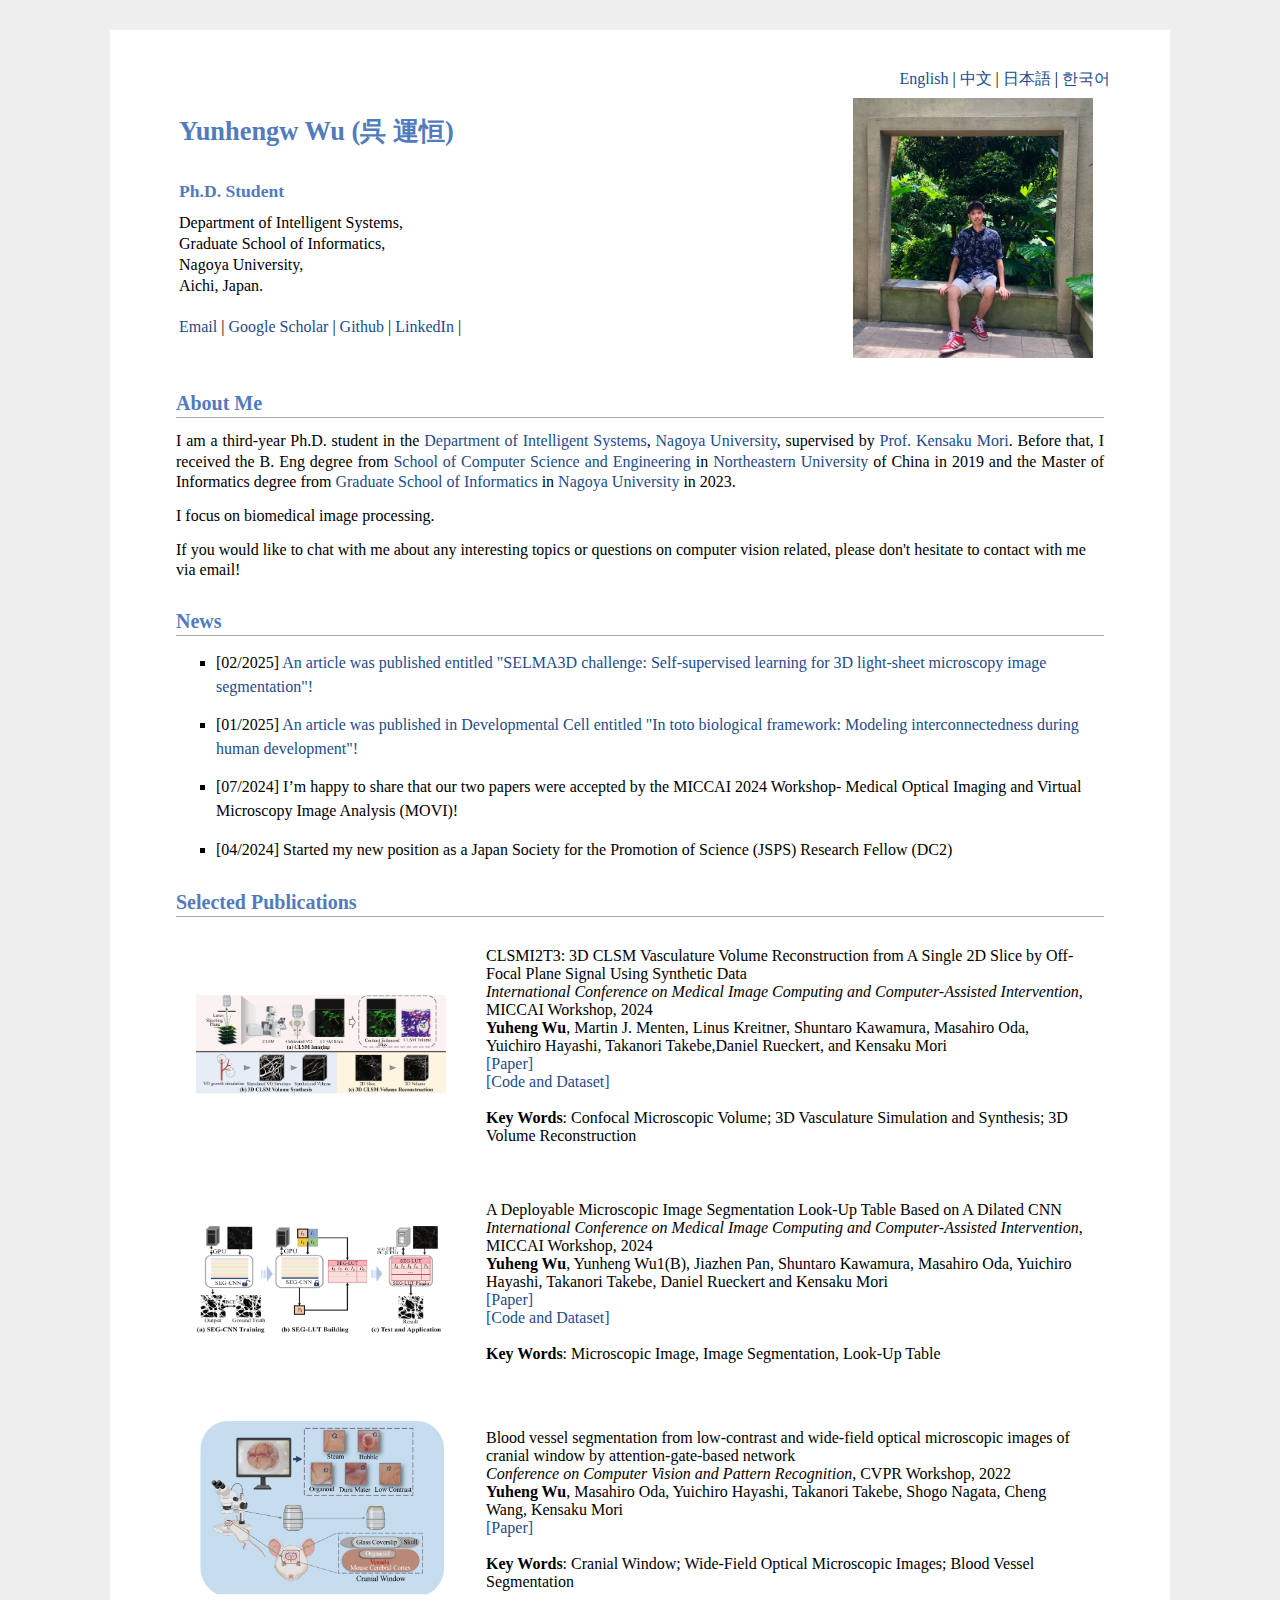
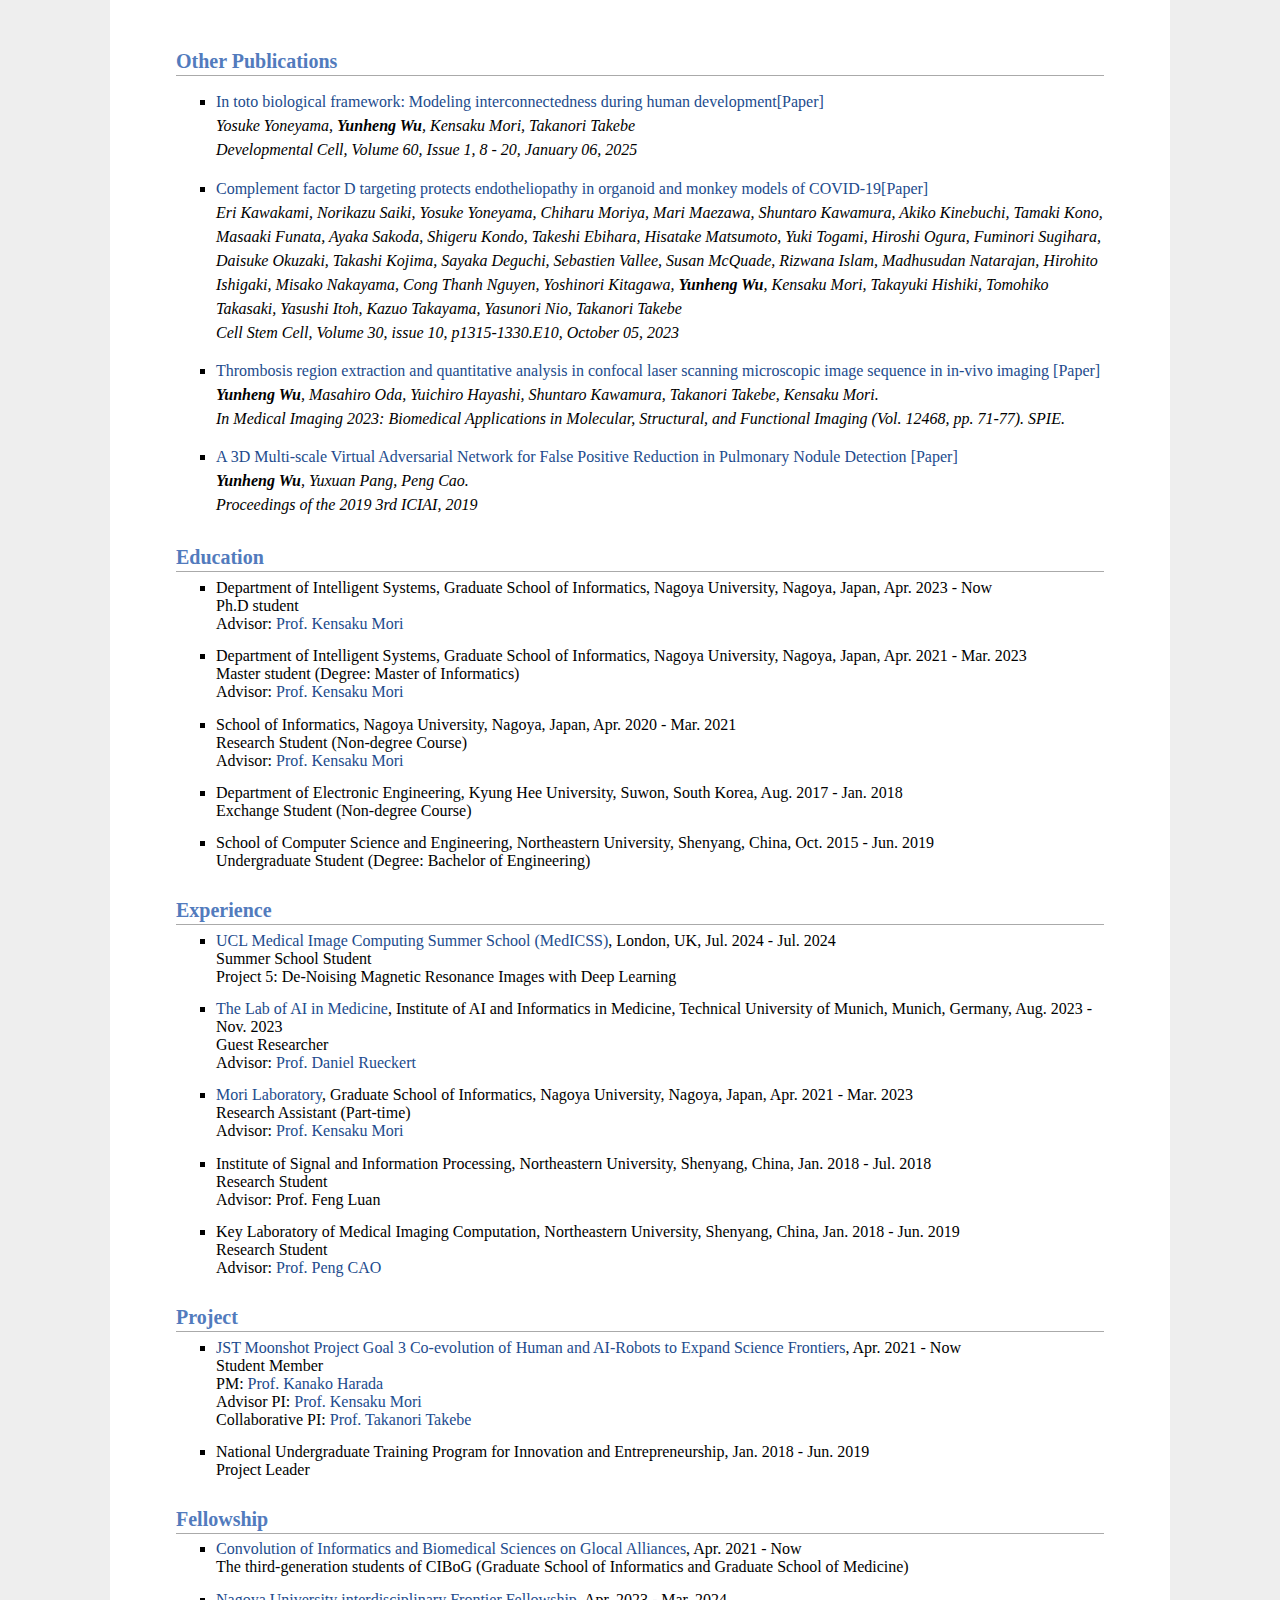
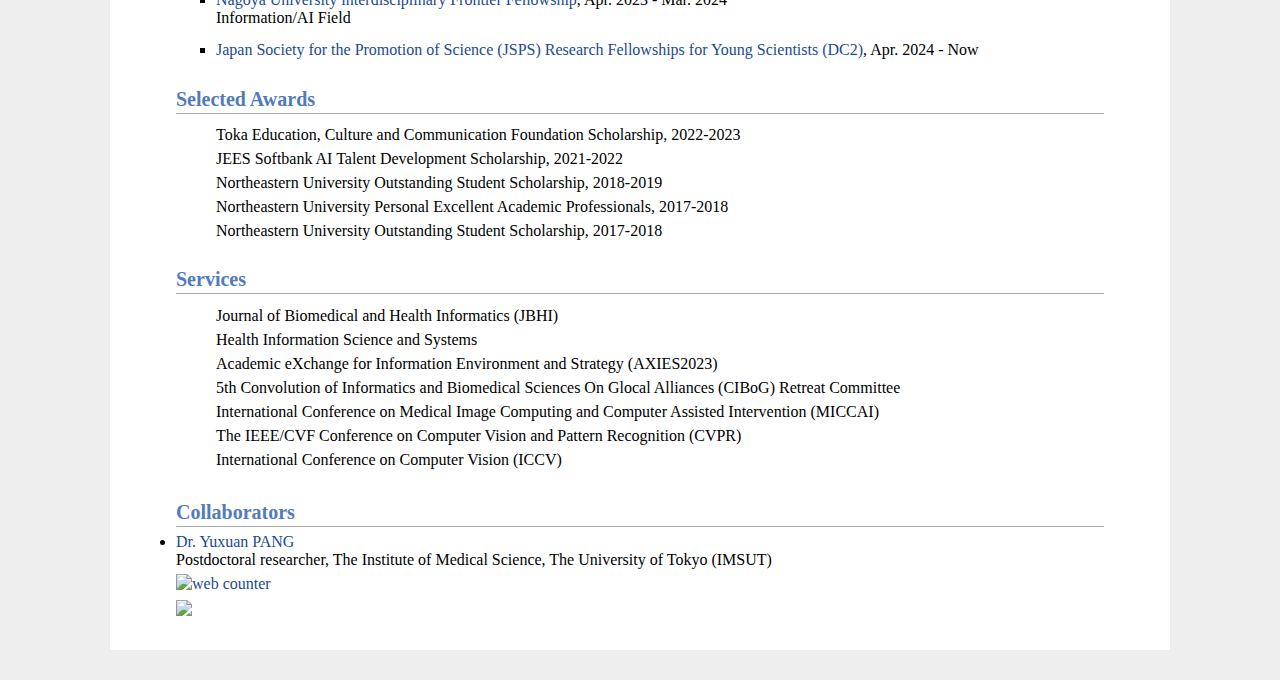
==== index.html @ 44cc1624 "Update index.html" ====
<!DOCTYPE html PUBLIC "-//W3C//DTD XHTML 1.1//EN"
  "http://www.w3.org/TR/xhtml11/DTD/xhtml11.dtd">
<html xmlns="http://www.w3.org/1999/xhtml" xml:lang="en">
<head>
<link rel="icon" href="yashinoki.png" type="image/png">
<meta charset="UTF-8">
<meta http-equiv="Content-Type" content="text/html;charset=utf-8" />

<meta name="keywords" content="Yunheng WU, Nagoya University"> 
<meta name="description" content="Yunheng WU's homepage, Nagoya University">
<meta name="google-site-verification" content="yy_3iiS_X6pJdegdwitJMrH0LRLHXwpjrV9RKLXxKjg" />
<meta name="google-site-verification" content="yy_3iiS_X6pJdegdwitJMrH0LRLHXwpjrV9RKLXxKjg" />
<link rel="stylesheet" href="jemdoc.css" type="text/css">
<title>Yunheng Wu's homepage, Nagoya University</title>
<script>
  (function(i,s,o,g,r,a,m){i['GoogleAnalyticsObject']=r;i[r]=i[r]||function(){
  (i[r].q=i[r].q||[]).push(arguments)},i[r].l=1*new Date();a=s.createElement(o),
  m=s.getElementsByTagName(o)[0];a.async=1;a.src=g;m.parentNode.insertBefore(a,m)
  })(window,document,'script','https://www.google-analytics.com/analytics.js','ga');
  ga('create', 'UA-87320911-1', 'auto');
  ga('send', 'pageview');
</script>

</head>
<body>
<div id="layout-content" style="margin-top:25px; position: relative;">
  <div style="
    position: absolute;
    top: -30;
    right: 0;
    padding: 4px 10px;
    background: white;
    z-index: 999;
  ">
    <a href="index.html">English</a> |
    <a href="index_zh.html">中文</a> |
    <a href="index_jp.html">日本語</a> |
    <a href="index_kr.html">한국어</a>
  </div>
	
	<div style="height: 30px;"></div>
<table>
	<tbody>
		<tr>
			<td width="670">
				<div id="toptitle">					
					<h1><font > Yunhengw Wu (呉 運恒) </font></h1>
				</div>

				<h3><font > Ph.D. Student  </font></h3>
				<p><font > 
					Department of Intelligent Systems, <br>
					Graduate School of Informatics, <br>
					Nagoya University, <br>
					Aichi, Japan. <br>
					<br>
					<a href="mailto:yunhengwu@mori.m.is.nagoya-u.ac.jp">Email</a> | 
					<a href="https://scholar.google.com/citations?user=32K5u90AAAAJ">Google Scholar</a> |
					<a href="https://github.com/YunhengWu-IB">Github</a> | 
					<a href="https://www.linkedin.com/in/yunheng-wu-5a595825b/">LinkedIn</a> | 
				</font></p>
				<p> 
					
				    
				    </a>
				</p>
			</td>
			<td>
				  
				<style >
				img{
				margin:0px auto 0;
				-ms-transform:rotate(0deg);
				-moz-transform:rotate(0deg);
				-webkit-transform:rotate(0deg);
				-o-transform:rotate(0deg); 
				transform:rotate(0deg);
				}
				</style>
				<img src="./yunheng_wu.jpg" border="0" width="240" height="260" align="right"><br>
			</td>
		</tr><tr>
	</tr></tbody>
</table>
	
<h2><font > About Me </font></h2>
<p style="list-style-type:none">
<p style="text-align:justify";><font > 
I am a third-year Ph.D. student in the <a href="https://www.i.nagoya-u.ac.jp/en/">Department of Intelligent Systems</a>,
<a href="https://en.nagoya-u.ac.jp/">Nagoya University</a>, 
supervised by <a href="http://www.newves.org/wiki/index.php?English%2FKensaku%20Mori">Prof. Kensaku Mori</a>. 
Before that, I received the B. Eng degree from <a href="http://www.cse.neu.edu.cn/">School of Computer Science and Engineering</a> in <a href="http://www.neu.edu.cn/">Northeastern University</a> of China in 2019 and the Master of Informatics degree from <a href="https://www.i.nagoya-u.ac.jp/graduate-school-of-informatics/">Graduate School of Informatics</a> in <a href="https://www.nagoya-u.ac.jp/">Nagoya University</a> in 2023.
</font></p>
<p><font >
I focus on biomedical image processing.
</font></p>
<p><font >
If you would like to chat with me about any interesting topics or questions on computer vision related, please don't hesitate to contact with me via email!
</font></p>
<p>

<h2><font > News </font></h2>
<ul>
	<li> <p style="margin-left: 0px; line-height: 150%; margin-top: 10px; margin-bottom: 10px;"><font size="3"><meta charset="utf-8">
	    [02/2025] <a href="https://www.cell.com/developmental-cell/abstract/S1534-5807(24)00576-8">An article was published entitled "SELMA3D challenge: Self-supervised learning for 3D light-sheet microscopy image segmentation"!</a> <br> 
	  </font>
	 </p> </li>	
	<li> <p style="margin-left: 0px; line-height: 150%; margin-top: 10px; margin-bottom: 10px;"><font size="3"><meta charset="utf-8">
	    [01/2025] <a href="https://www.cell.com/developmental-cell/abstract/S1534-5807(24)00576-8">An article was published in Developmental Cell entitled "In toto biological framework: Modeling interconnectedness during human development"!</a> <br> 
	  </font>
	 </p> </li>		
	<li> <p style="margin-left: 0px; line-height: 150%; margin-top: 10px; margin-bottom: 10px;"><font size="3"><meta charset="utf-8">
            [07/2024] I’m happy to share that our two papers were accepted by the MICCAI 2024 Workshop- Medical Optical Imaging and Virtual Microscopy Image Analysis (MOVI)!  <be> 
  	</font>
 	</p> </li>	
	<li> <p style="margin-left: 0px; line-height: 150%; margin-top: 10px; margin-bottom: 10px;"><font size="3"><meta charset="utf-8">
	    [04/2024] Started my new position as a Japan Society for the Promotion of Science (JSPS) Research Fellow (DC2) <br> 
	  </font>
	 </p> </li>	


</ul>


<h2><font > Selected Publications </font></h2>
<!-- <table style="width:100%;border:0px;border-spacing:0px;border-collapse:separate;margin-right:auto;margin-left:auto;">
  <tbody>
    <tr>
      <td style="padding:20px;width:100%;vertical-align:middle">
        <h2><font > Selected Publications </font></h2>
      </td>
    </tr>
  </tbody>
</table>
 -->

<table style="width:100%;border:0px;border-spacing:0px;border-collapse:separate;margin-right:auto;margin-left:auto;">
  <tbody>
    <tr onmouseout="nerfsuper_stop()" onmouseover="nerfsuper_start()">
      <td style="padding:20px;width:25%;vertical-align:middle">
        <div class="three">
          <img src='CLSMI2T3.png' width="250">
        </div>
      </td>
      <td style="padding:20px;width:75%;vertical-align:middle">
        <papertitle> CLSMI2T3: 3D CLSM Vasculature Volume Reconstruction from A Single 2D Slice by Off-Focal Plane Signal Using Synthetic Data
        </papertitle>
        <br>
        <em>International Conference on Medical Image Computing and Computer-Assisted Intervention</em>, MICCAI Workshop, 2024
        <br>
        <strong>Yuheng Wu</strong>, Martin J. Menten, Linus Kreitner, Shuntaro Kawamura, Masahiro Oda, Yuichiro Hayashi, Takanori Takebe,Daniel Rueckert, and Kensaku Mori
        <br>
        <a href="https://link.springer.com/chapter/10.1007/978-3-031-77786-8_11">[Paper]</a> <br> <a href="https://github.com/MoriLabNU/3D_CLSM_Volume_Reconstruction">[Code and Dataset]</a> <br> 
        
<!--         <a href="">codes (soon)</a> -->
        <br><strong>Key Words</strong>: Confocal Microscopic Volume; 3D Vasculature Simulation and Synthesis; 3D Volume Reconstruction
<!--         <br><strong>TL;DR</strong>: A probabilistic pipeline modeling the subspace transfer among the object,
        image, and text subspaces with continual diffusion. -->
      </td>
    </tr>
  </tbody>
</table>

<table style="width:100%;border:0px;border-spacing:0px;border-collapse:separate;margin-right:auto;margin-left:auto;">
  <tbody>
    <tr onmouseout="nerfsuper_stop()" onmouseover="nerfsuper_start()">
      <td style="padding:20px;width:25%;vertical-align:middle">
        <div class="three">
          <img src='LUT.png' width="250">
        </div>
      </td>
      <td style="padding:20px;width:75%;vertical-align:middle">
        <papertitle> A Deployable Microscopic Image Segmentation Look-Up Table Based on A Dilated CNN
        </papertitle>
        <br>
        <em>International Conference on Medical Image Computing and Computer-Assisted Intervention</em>, MICCAI Workshop, 2024
        <br>
        <strong>Yuheng Wu</strong>, Yunheng Wu1(B), Jiazhen Pan, Shuntaro Kawamura, Masahiro Oda, Yuichiro Hayashi, Takanori Takebe, Daniel Rueckert and Kensaku Mori

        <br>
        <a href="https://link.springer.com/chapter/10.1007/978-3-031-77786-8_1">[Paper]</a> <br> <a href="https://github.com/MoriLabNU/Microscopic_Image_Segment_LUT">[Code and Dataset]</a> <br> 
        
<!--         <a href="">codes (soon)</a> -->
        <br><strong>Key Words</strong>: Microscopic Image, Image Segmentation, Look-Up Table
<!--         <br><strong>TL;DR</strong>: A probabilistic pipeline modeling the subspace transfer among the object,
        image, and text subspaces with continual diffusion. -->
      </td>
    </tr>
  </tbody>
</table>
<table style="width:100%;border:0px;border-spacing:0px;border-collapse:separate;margin-right:auto;margin-left:auto;">
  <tbody>
    <tr onmouseout="nerfsuper_stop()" onmouseover="nerfsuper_start()">
      <td style="padding:20px;width:25%;vertical-align:middle">
        <div class="three">
          <img src='image/CVPR_WS.png' width="250">
        </div>
      </td>
      <td style="padding:20px;width:75%;vertical-align:middle">
        <papertitle> Blood vessel segmentation from low-contrast and wide-field optical microscopic images of cranial window by attention-gate-based network
        </papertitle>
        <br>
        <em>Conference on Computer Vision and Pattern Recognition</em>, CVPR Workshop, 2022
        <br>
        <strong>Yuheng Wu</strong>, Masahiro Oda, Yuichiro Hayashi, Takanori Takebe, Shogo Nagata, Cheng Wang, Kensaku Mori
        <br>
        <a href="https://openaccess.thecvf.com/content/CVPR2022W/CVMI/papers/Wu_Blood_Vessel_Segmentation_From_Low-Contrast_and_Wide-Field_Optical_Microscopic_Images_CVPRW_2022_paper.pdf">[Paper]</a> <br> 
        
<!--         <a href="">codes (soon)</a> -->
        <br><strong>Key Words</strong>: Cranial Window; Wide-Field Optical Microscopic Images; Blood Vessel Segmentation
<!--         <br><strong>TL;DR</strong>: A probabilistic pipeline modeling the subspace transfer among the object,
        image, and text subspaces with continual diffusion. -->
      </td>
    </tr>
  </tbody>
</table>



	
<h2><font > Other Publications </font></h2>
<ul>
	<li> <p style="margin-left: 0px; line-height: 150%; margin-top: 10px; margin-bottom: 10px;"><font size="3"><meta charset="utf-8">
            <a href="https://www.cell.com/developmental-cell/abstract/S1534-5807(24)00576-8">In toto biological framework: Modeling interconnectedness during human development</a><a href="https://www.cell.com/cell-stem-cell/fulltext/S1934-5909(23)00322-3">[Paper]</a> <br> 
         <i>   Yosuke Yoneyama, <b>Yunheng Wu</b>, Kensaku Mori, Takanori Takebe </i><br> 
	 <i>	Developmental Cell, Volume 60, Issue 1, 8 - 20, January 06, 2025</i> <br>
	  </font>
	 </p> </li>
	<li> <p style="margin-left: 0px; line-height: 150%; margin-top: 10px; margin-bottom: 10px;"><font size="3"><meta charset="utf-8">
            <a href="https://www.cell.com/cell-stem-cell/fulltext/S1934-5909(23)00322-3">Complement factor D targeting protects endotheliopathy in organoid and monkey models of COVID-19</a><a href="https://www.cell.com/cell-stem-cell/fulltext/S1934-5909(23)00322-3">[Paper]</a> <br> 
         <i>   Eri Kawakami, Norikazu Saiki, Yosuke Yoneyama, Chiharu Moriya, Mari Maezawa, Shuntaro Kawamura, Akiko Kinebuchi, Tamaki Kono, Masaaki Funata, Ayaka Sakoda, Shigeru Kondo, Takeshi Ebihara, Hisatake Matsumoto, Yuki Togami, Hiroshi Ogura, Fuminori Sugihara, Daisuke Okuzaki, Takashi Kojima, Sayaka Deguchi, Sebastien Vallee, Susan McQuade, Rizwana Islam, Madhusudan Natarajan, Hirohito Ishigaki, Misako Nakayama, Cong Thanh Nguyen, Yoshinori Kitagawa, <b>Yunheng Wu</b>, Kensaku Mori, Takayuki Hishiki, Tomohiko Takasaki, Yasushi Itoh, Kazuo Takayama, Yasunori Nio, Takanori Takebe </i><br> 
	 <i>	Cell Stem Cell, Volume 30, issue 10, p1315-1330.E10, October 05, 2023</i> <br>
	  </font>
	 </p> </li>
	
	<li> <p style="margin-left: 0px; line-height: 150%; margin-top: 10px; margin-bottom: 10px;"><font size="3"><meta charset="utf-8">
            <a href="https://www.spiedigitallibrary.org/conference-proceedings-of-spie/12468/124680F/Thrombosis-region-extraction-and-quantitative-analysis-in-confocal-laser-scanning/10.1117/12.2654632.short">Thrombosis region extraction and quantitative analysis in confocal laser scanning microscopic image sequence in in-vivo imaging</a> <a href="https://www.spiedigitallibrary.org/conference-proceedings-of-spie/12468/124680F/Thrombosis-region-extraction-and-quantitative-analysis-in-confocal-laser-scanning/10.1117/12.2654632.short">[Paper]</a> <br> 
         <i>   <b>Yunheng Wu</b>, Masahiro Oda, Yuichiro Hayashi, Shuntaro Kawamura, Takanori Takebe, Kensaku Mori. </i><br> 
	 <i>	In Medical Imaging 2023: Biomedical Applications in Molecular, Structural, and Functional Imaging (Vol. 12468, pp. 71-77). SPIE.</i> <br>
	  </font>
	 </p> </li>
	
<!-- 	<li> <p style="margin-left: 0px; line-height: 150%; margin-top: 10px; margin-bottom: 10px;"><font size="3"><meta charset="utf-8">
            <a href="https://openaccess.thecvf.com/content/CVPR2022W/CVMI/papers/Wu_Blood_Vessel_Segmentation_From_Low-Contrast_and_Wide-Field_Optical_Microscopic_Images_CVPRW_2022_paper.pdf">Blood Vessel Segmentation From Low-Contrast and Wide-Field Optical Microscopic Images of Cranial Window by Attention-Gate-Based Network</a> <a href="https://openaccess.thecvf.com/content/CVPR2022W/CVMI/papers/Wu_Blood_Vessel_Segmentation_From_Low-Contrast_and_Wide-Field_Optical_Microscopic_Images_CVPRW_2022_paper.pdf">[Paper]</a> <br> 
         <i>   <b>Yunheng Wu</b>, Masahiro Oda, Yuichiro Hayashi, Takanori Takebe, Shogo Nagata, Cheng Wang, Kensaku Mori. </i><br> 
	 <i>	Proceedings of the CVPR, 2022. </i> <br>
	  </font>
	 </p> </li> -->
	
	<li> <p style="margin-left: 0px; line-height: 150%; margin-top: 10px; margin-bottom: 10px;"><font size="3"><meta charset="utf-8">
            <a href="https://drive.google.com/file/d/1gGKqGsVJX3RWeDfx9Rvf6MahubwQntM8/view">A 3D Multi-scale Virtual Adversarial Network for False Positive Reduction in Pulmonary Nodule Detection</a> <a href="https://drive.google.com/file/d/1gGKqGsVJX3RWeDfx9Rvf6MahubwQntM8/view">[Paper]</a> <br> 
         <i>   <b>Yunheng Wu</b>, Yuxuan Pang, Peng Cao. </i><br> 
	 <i>	Proceedings of the 2019 3rd ICIAI, 2019 </i> <br>
	  </font>
	 </p> </li>
</ul>

<h2><font > Education </font></h2>
<ul>
<p style="margin-left: 0px; line-height: 120%; margin-top: -8px; margin-bottom: 8px;"><font size="3"><meta charset="utf-8">
	<li>Department of Intelligent Systems, Graduate School of Informatics, Nagoya University, Nagoya, Japan, Apr. 2023 - Now<br>
	Ph.D student<br>
	Advisor: <a href="http://www.newves.org/wiki/index.php?English%2FKensaku%20Mori"> Prof. Kensaku Mori</a><br>
	</font></p>
	
	<li>Department of Intelligent Systems, Graduate School of Informatics, Nagoya University, Nagoya, Japan, Apr. 2021 - Mar. 2023<br>
	Master student (Degree: Master of Informatics)<br>
	Advisor: <a href="http://www.newves.org/wiki/index.php?English%2FKensaku%20Mori"> Prof. Kensaku Mori</a><br>
	</font></p>
	
	<li> School of Informatics, Nagoya University, Nagoya, Japan, Apr. 2020 - Mar. 2021<br>
	Research Student (Non-degree Course)<br>
	Advisor: <a href="http://www.newves.org/wiki/index.php?English%2FKensaku%20Mori"> Prof. Kensaku Mori</a><br>
	</font></p>	
	<li>Department of Electronic Engineering, Kyung Hee University, Suwon, South Korea, Aug. 2017 - Jan. 2018<br>
	Exchange Student (Non-degree Course)<br>
	</font></p>	
	<li>School of Computer Science and Engineering, Northeastern University, Shenyang, China, Oct. 2015 - Jun. 2019<br>
	Undergraduate Student (Degree: Bachelor of Engineering)<br>
	</font></p>
	
</ul>
	
<h2><font > Experience </font></h2>
<ul>
		
<p style="margin-left: 0px; line-height: 120%; margin-top: -8px; margin-bottom: 8px;"><font size="3"><meta charset="utf-8">
	<li><a href="https://www.ucl.ac.uk/medical-image-computing/ucl-medical-image-computing-summer-school-medicss"> UCL Medical Image Computing Summer School (MedICSS)</a>, London, UK, Jul. 2024 - Jul. 2024<br>
	Summer School Student<br>
	Project 5: De-Noising Magnetic Resonance Images with Deep Learning <br>
	</font></p>
	
	<li><a href="https://aim-lab.io/">The Lab of AI in Medicine</a>, Institute of AI and Informatics in Medicine, Technical University of Munich, Munich, Germany, Aug. 2023 - Nov. 2023<br>
	Guest Researcher<br>
	Advisor: <a href="https://aim-lab.io/author/daniel-ruckert/"> Prof. Daniel Rueckert</a><br>
	</font></p>
	
	<li><a href="http://www.mori.m.is.nagoya-u.ac.jp/wiki/">Mori Laboratory</a>, Graduate School of Informatics, Nagoya University, Nagoya, Japan, Apr. 2021 - Mar. 2023<br>
	Research Assistant (Part-time)<br>
	Advisor: <a href="http://www.newves.org/wiki/index.php?English%2FKensaku%20Mori"> Prof. Kensaku Mori</a><br>
	</font></p>
	
	<li>Institute of Signal and Information Processing, Northeastern University, Shenyang, China, Jan. 2018 - Jul. 2018<br>
	Research Student<br>
	Advisor: Prof. Feng Luan</a><br>
	</font></p>
	
	<li>Key Laboratory of Medical Imaging Computation, Northeastern University, Shenyang, China, Jan. 2018 - Jun. 2019<br>
	Research Student<br>
	Advisor: <a href="https://scholar.google.com/citations?hl=zh-CN&user=0OfgZSsAAAAJ">Prof. Peng CAO</a><br>
	</font></p>
</ul>

<h2><font > Project </font></h2>
<ul>
<p style="margin-left: 0px; line-height: 120%; margin-top: -8px; margin-bottom: 8px;"><font size="3"><meta charset="utf-8">
	<li><a href="https://sites.google.com/g.ecc.u-tokyo.ac.jp/moonshot-ai-science-robot/"> JST Moonshot Project Goal 3 Co-evolution of Human and AI-Robots to Expand Science Frontiers</a>, Apr. 2021 - Now<br>
	Student Member <br>
	PM:<a href="https://sites.google.com/site/kanakoharada/home"> Prof. Kanako Harada</a><br>
	Advisor PI: <a href="http://www.newves.org/wiki/index.php?English%2FKensaku%20Mori"> Prof. Kensaku Mori</a><br>
	Collaborative PI: <a href="https://www.tmd.ac.jp/cmn/amr/neog/organ.html"> Prof. Takanori Takebe</a><br>
	</font></p>
	<li> National Undergraduate Training Program for Innovation and Entrepreneurship, Jan. 2018 - Jun. 2019<br>
		Project Leader <br>
	</font></p>
</ul>	
<h2><font > Fellowship </font></h2>
<ul>
<p style="margin-left: 0px; line-height: 120%; margin-top: -8px; margin-bottom: 8px;"><font size="3"><meta charset="utf-8">
	<li><a href="https://cibog.med.nagoya-u.ac.jp/outline/students/detail/03-wu.html"> Convolution of Informatics and Biomedical Sciences on Glocal Alliances</a>, Apr. 2021 - Now<br>
	The third-generation students of CIBoG (Graduate School of Informatics and Graduate School of Medicine)<br>
	</font></p>
	
	<li><a href="https://dec.nagoya-u.ac.jp/phd-fellowship/fellowship/"> Nagoya University interdisciplinary Frontier Fellowship</a>, Apr. 2023 - Mar. 2024<br>
		Information/AI Field <br>
	<li><a href="https://www.jsps.go.jp/english/e-pd/"> Japan Society for the Promotion of Science (JSPS) Research Fellowships for Young Scientists (DC2)</a>, Apr. 2024 - Now<br>
	</font></p>
		
</ul>

<h2><font> Selected Awards </font></h2>
<ul>

	<p style="list-style-type:none">
	<p style="left: 0px; line-height: 100%; margin-top: 8px; margin-bottom: 8px;"><font  size="3"><meta charset="utf-8">
		Toka Education, Culture and Communication Foundation Scholarship, 2022-2023
	 </font> </p> 	
	<p style="left: 0px; line-height: 100%; margin-top: 8px; margin-bottom: 8px;"><font  size="3"><meta charset="utf-8">
		JEES Softbank AI Talent Development Scholarship, 2021-2022
	 </font> </p>
	<p style="left: 0px; line-height: 100%; margin-top: 8px; margin-bottom: 8px;"><font  size="3"><meta charset="utf-8">
		Northeastern University Outstanding Student Scholarship, 2018-2019
	 </font> </p>
	<p style="left: 0px; line-height: 100%; margin-top: 8px; margin-bottom: 8px;"><font  size="3"><meta charset="utf-8">
		Northeastern University Personal Excellent Academic Professionals, 2017-2018
	 </font> </p>
	<p style="left: 0px; line-height: 100%; margin-top: 8px; margin-bottom: 8px;"><font  size="3"><meta charset="utf-8">
		Northeastern University Outstanding Student Scholarship, 2017-2018
	 </font> </p>
</ul>



<h2><font > Services </font></h2>
<ul style="list-style-type:none">
   <p style="margin-left: 0px; line-height: 150%; margin-top: 8px; margin-bottom: 8px;"><font>
		Journal of Biomedical and Health Informatics (JBHI) <br>
	   	Health Information Science and Systems <br>
	   	Academic eXchange for Information Environment and Strategy (AXIES2023) <br>
	   	5th Convolution of Informatics and Biomedical Sciences On Glocal Alliances (CIBoG) Retreat Committee <br>
	        International Conference on Medical Image Computing and Computer Assisted Intervention (MICCAI) <br>
	        The IEEE/CVF Conference on Computer Vision and Pattern Recognition (CVPR) <br>
	        International Conference on Computer Vision (ICCV) <br>
	    
   </font></p>
</ul>

<h2><font > Collaborators </font></h2>
<p style="margin-left: 0px; line-height: 120%; margin-top: -8px; margin-bottom: 8px;"><font size="3"><meta charset="utf-8">
	<li> <a href="https://poncey.github.io/#/"> Dr. Yuxuan PANG</a><br>
	Postdoctoral researcher, The Institute of Medical Science, The University of Tokyo (IMSUT)<br>
	</font></p>
</ul>

<p><!-- hitwebcounter Code START -->
<a href="https://www.hitwebcounter.com" target="_blank">
<img src="https://hitwebcounter.com/counter/counter.php?page=8460734&style=0019&nbdigits=5&type=page&initCount=0" title="Free Counter" Alt="web counter"   border="0" /></a>         
</p>

<a href="https://clustrmaps.com/site/1bu4l"  title="Visit tracker"><img src="//www.clustrmaps.com/map_v2.png?d=3GUfe-t3rYZyDugSJBvuK65d5rTDGwYfZNbRp5McMF4&cl=ffffff" /></a>

<!-- <!--<h3><p style="margin-left: -20px; line-height: 100%; margin-top: 10px; margin-bottom: 0px;"><font face="Arial">Research Intern | <a href="https://www.tencent.com/">Tencent AI Healthcare</a></font></h3></p>
---- jemdoc.css ----
/* Default css file for jemdoc. */

table#tlayout {
    border: none;
    border-collapse: separate;
    background: white;
}
/*
body {
	background: white;
	padding-bottom: 8px;
	margin: 0;
}
*/
html {
  background-color: #eeeeee; 
}

body { 
  font-family: Georgia, serif;
  color: #000;
  background-color: #ffffff; 
  text-align:left; /* for IE */
  margin-top: 30px; 
  margin-bottom: 30px;
  margin-left: auto;
  margin-right: auto;
  padding-left:  50px;
  padding-right: 50px;
  padding-top: 10px;
  padding-bottom: 30px;
  max-width: 960px;
}

#layout-menu {
	background: #f6f6f6;
	border: 1px solid #dddddd;
	padding-top: 0.5em;
	padding-left: 8px;
	padding-right: 8px;
	font-size: 1.0em;
	width: auto;
	white-space: nowrap;
    text-align: left;
    vertical-align: top;
}

#layout-menu td {
	background: #f4f4f4;
    vertical-align: top;
}

#layout-content {
	padding-top: 0.0em;
	padding-left: 1.0em;
	padding-right: 1.0em;
    border: none;
    background: white;
    text-align: left;
    vertical-align: top;
}

#layout-menu a {
	line-height: 1.5em;
	margin-left: 0.5em;
}

tt {
    background: #ffffdd;
}

pre, tt {
	font-size: 90%;
	font-family: monaco, monospace;
}

a, a > tt {
	color: #224b8d;
	text-decoration: none;
}

a:hover {
	border-bottom: 1px gray dotted;
}

#layout-menu a.current:link, #layout-menu a.current:visited {
	color: #022b6d;
	border-bottom: 1px gray solid;
}
#layout-menu a:link, #layout-menu a:visited, #layout-menu a:hover {
	color: #527bbd;
	text-decoration: none;
}
#layout-menu a:hover {
	text-decoration: none;
}

div.menu-category {
	border-bottom: 1px solid gray;
	margin-top: 0.8em;
	padding-top: 0.2em;
	padding-bottom: 0.1em;
	font-weight: bold;
}

div.menu-item {
	padding-left: 16px;
	text-indent: -16px;
}

div#toptitle {
	padding-bottom: 0.2em;
	margin-bottom: 1.5em;
	/*border-bottom: 3px double gray;*/
}

/* Reduce space if we begin the page with a title. */
div#toptitle + h2, div#toptitle + h3 {
	margin-top: 0em;
}

div#subtitle {
	margin-top: 0.0em;
	margin-bottom: 0.0em;
	padding-top: 0em;
	padding-bottom: 0.1em;
}

em {
	font-style: italic;
}

strong {
	font-weight: bold;
}


h1, h2, h3 {
	color: #527bbd;
	margin-top: 0.7em;
	margin-bottom: 0.5em;
	padding-bottom: 0.2em;
	line-height: 1.0;
	padding-top: 0.5em;
	border-bottom: 1px solid #aaaaaa;
}

h1 {
	font-size: 165%;
	padding-bottom: 0.3em;
}

h2 {
	padding-top: 0.8em;
	font-size: 125%;
}

h2 + h3 {
    padding-top: 0.2em;
}

h3 {
	font-size: 110%;
	border-bottom: none;
}

p {
	margin-top: 0.0em;
	margin-bottom: 0.8em;
	padding: 0;
	line-height: 1.3;
}

pre {
	padding: 0;
	margin: 0;
}

div#footer {
	font-size: small;
	border-top: 1px solid #c0c0c0;
	padding-top: 0.1em;
	margin-top: 4.0em;
	color: #c0c0c0;
}

div#footer a {
	color: #80a0b0;
}

div#footer-text {
	float: left;
	padding-bottom: 8px;
}

ul, ol, dl {
	margin-top: 0.2em;
	padding-top: 0;
	margin-bottom: 0.8em;
}

dt {
	margin-top: 0.5em;
	margin-bottom: 0;
}

dl {
	margin-left: 20px;
}

dd {
	color: #222222;
}

dd > *:first-child {
	margin-top: 0;
}

ul {
	list-style-position: outside;
	list-style-type: square;
}

p + ul, p + ol {
	margin-top: -0.5em;
}

li {
	margin-top:0.9em;
}

ol {
	list-style-position: outside;
	list-style-type: decimal;
}

li p, dd p {
	margin-bottom: 0.3em;
}


ol ol {
	list-style-type: lower-alpha;
}

ol ol ol {
	list-style-type: lower-roman;
}

p + div.codeblock {
	margin-top: -0.6em;
}

div.codeblock, div.infoblock {
	margin-right: 0%;
	margin-top: 1.2em;
	margin-bottom: 1.3em;
}

div.blocktitle {
	font-weight: bold;
	color: #cd7b62;
	margin-top: 1.2em;
	margin-bottom: 0.1em;
}

div.blockcontent {
	border: 1px solid silver;
	padding: 0.3em 0.5em;
}

div.infoblock > div.blockcontent {
	background: #ffffee;
}

div.blockcontent p + ul, div.blockcontent p + ol {
	margin-top: 0.4em;
}

div.infoblock p {
	margin-bottom: 0em;
}

div.infoblock li p, div.infoblock dd p {
	margin-bottom: 0.5em;
}

div.infoblock p + p {
	margin-top: 0.8em;
}

div.codeblock > div.blockcontent {
	background: #f6f6f6;
}

span.pycommand {
	color: #000070;
}

span.statement {
	color: #008800;
}
span.builtin {
	color: #000088;
}
span.special {
	color: #990000;
}
span.operator {
	color: #880000;
}
span.error {
	color: #aa0000;
}
span.comment, span.comment > *, span.string, span.string > * {
	color: #606060;
}

@media print {
	#layout-menu { display: none; }
}

#fwtitle {
	margin: 2px;
}

#fwtitle #toptitle {
	padding-left: 0.5em;
	margin-bottom: 0.5em;
}

#layout-content h1:first-child, #layout-content h2:first-child, #layout-content h3:first-child {
	margin-top: -0.7em;
}

div#toptitle h1, #layout-content div#toptitle h1 {
	margin-bottom: 0.0em;
	padding-bottom: 0.1em;
	padding-top: 0;
	margin-top: 0.5em;
	border-bottom: none;
}

img.eq {
	padding: 0;
	padding-left: 0.1em;
	padding-right: 0.1em;
	margin: 0;
}

img.eqwl {
	padding-left: 2em;
	padding-top: 0.6em;
	padding-bottom: 0.2em;
	margin: 0;
}

table + table {
    margin-top: 1em;
}

tr.heading {
    font-weight: bold;
    border-bottom: 2px solid black;
}

img {
    border: none;
}

table.imgtable, table.imgtable td {
    border: none;
    text-align: left;
}
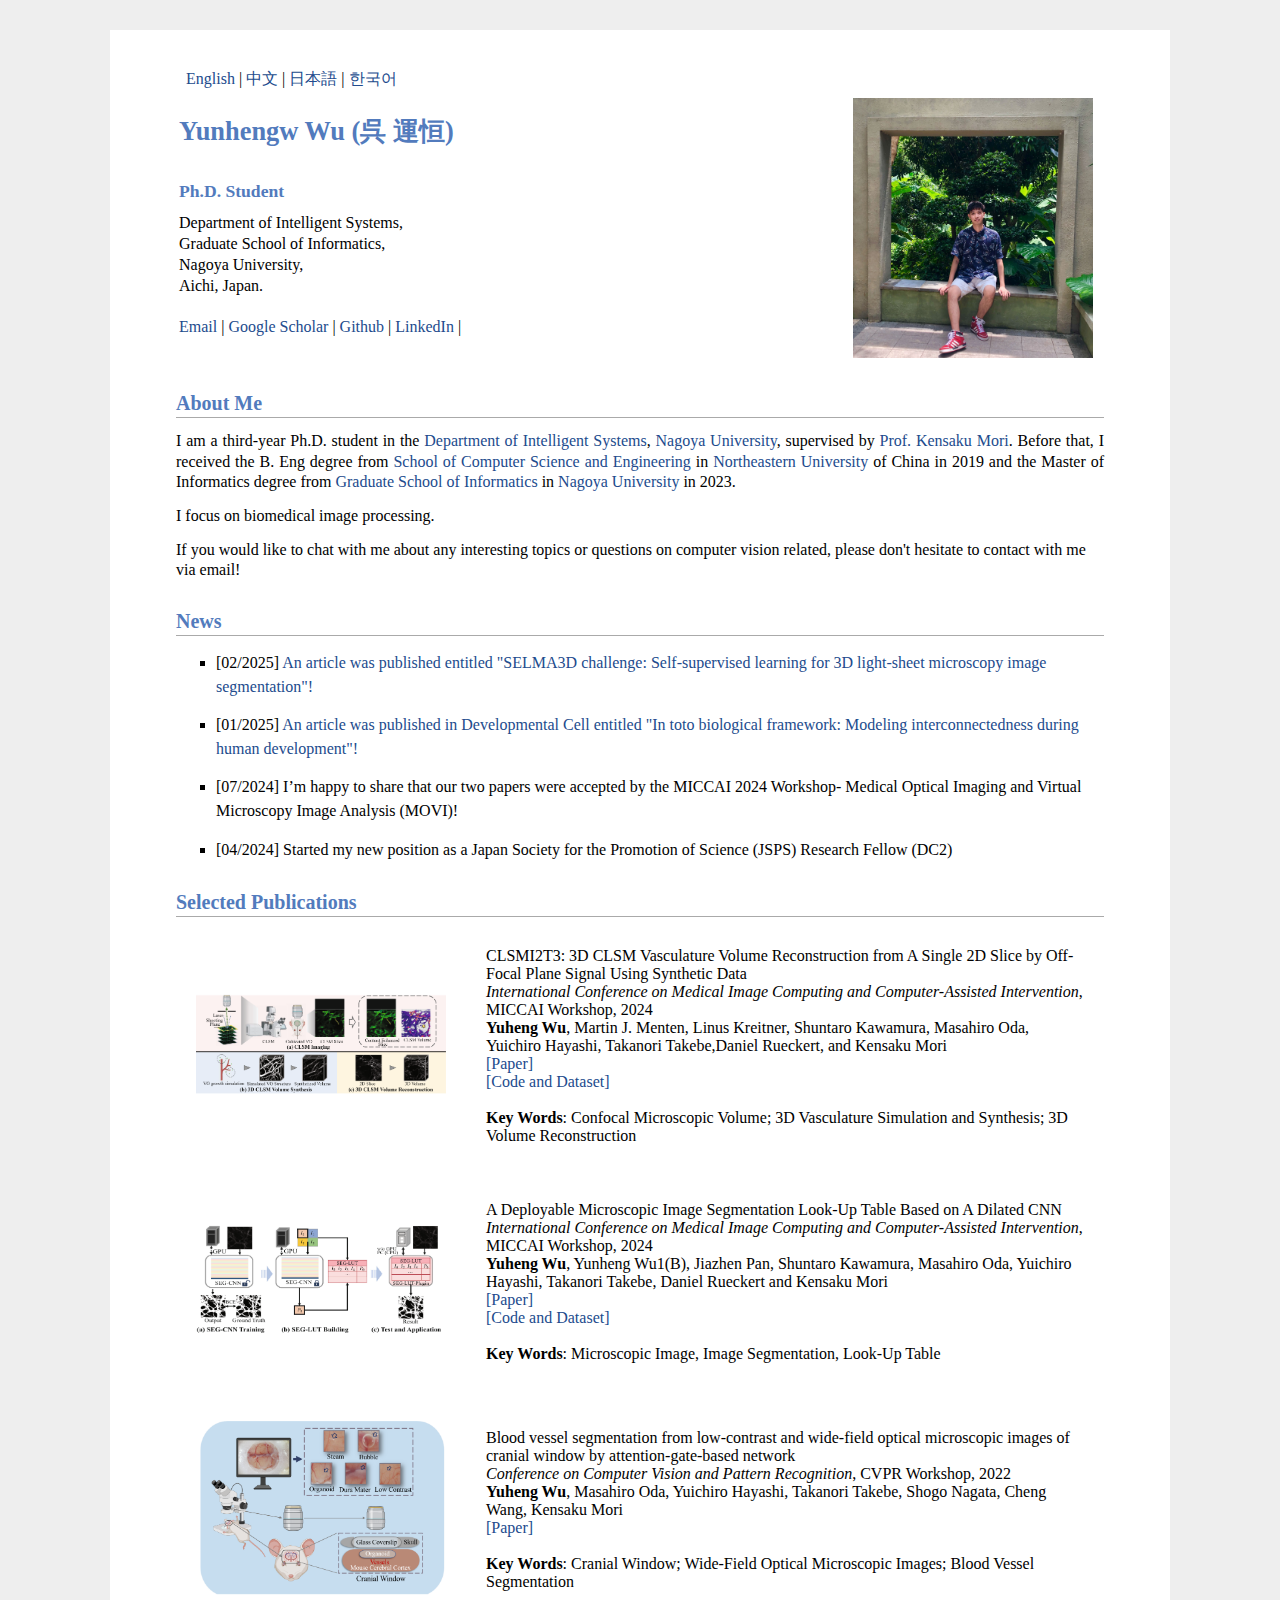
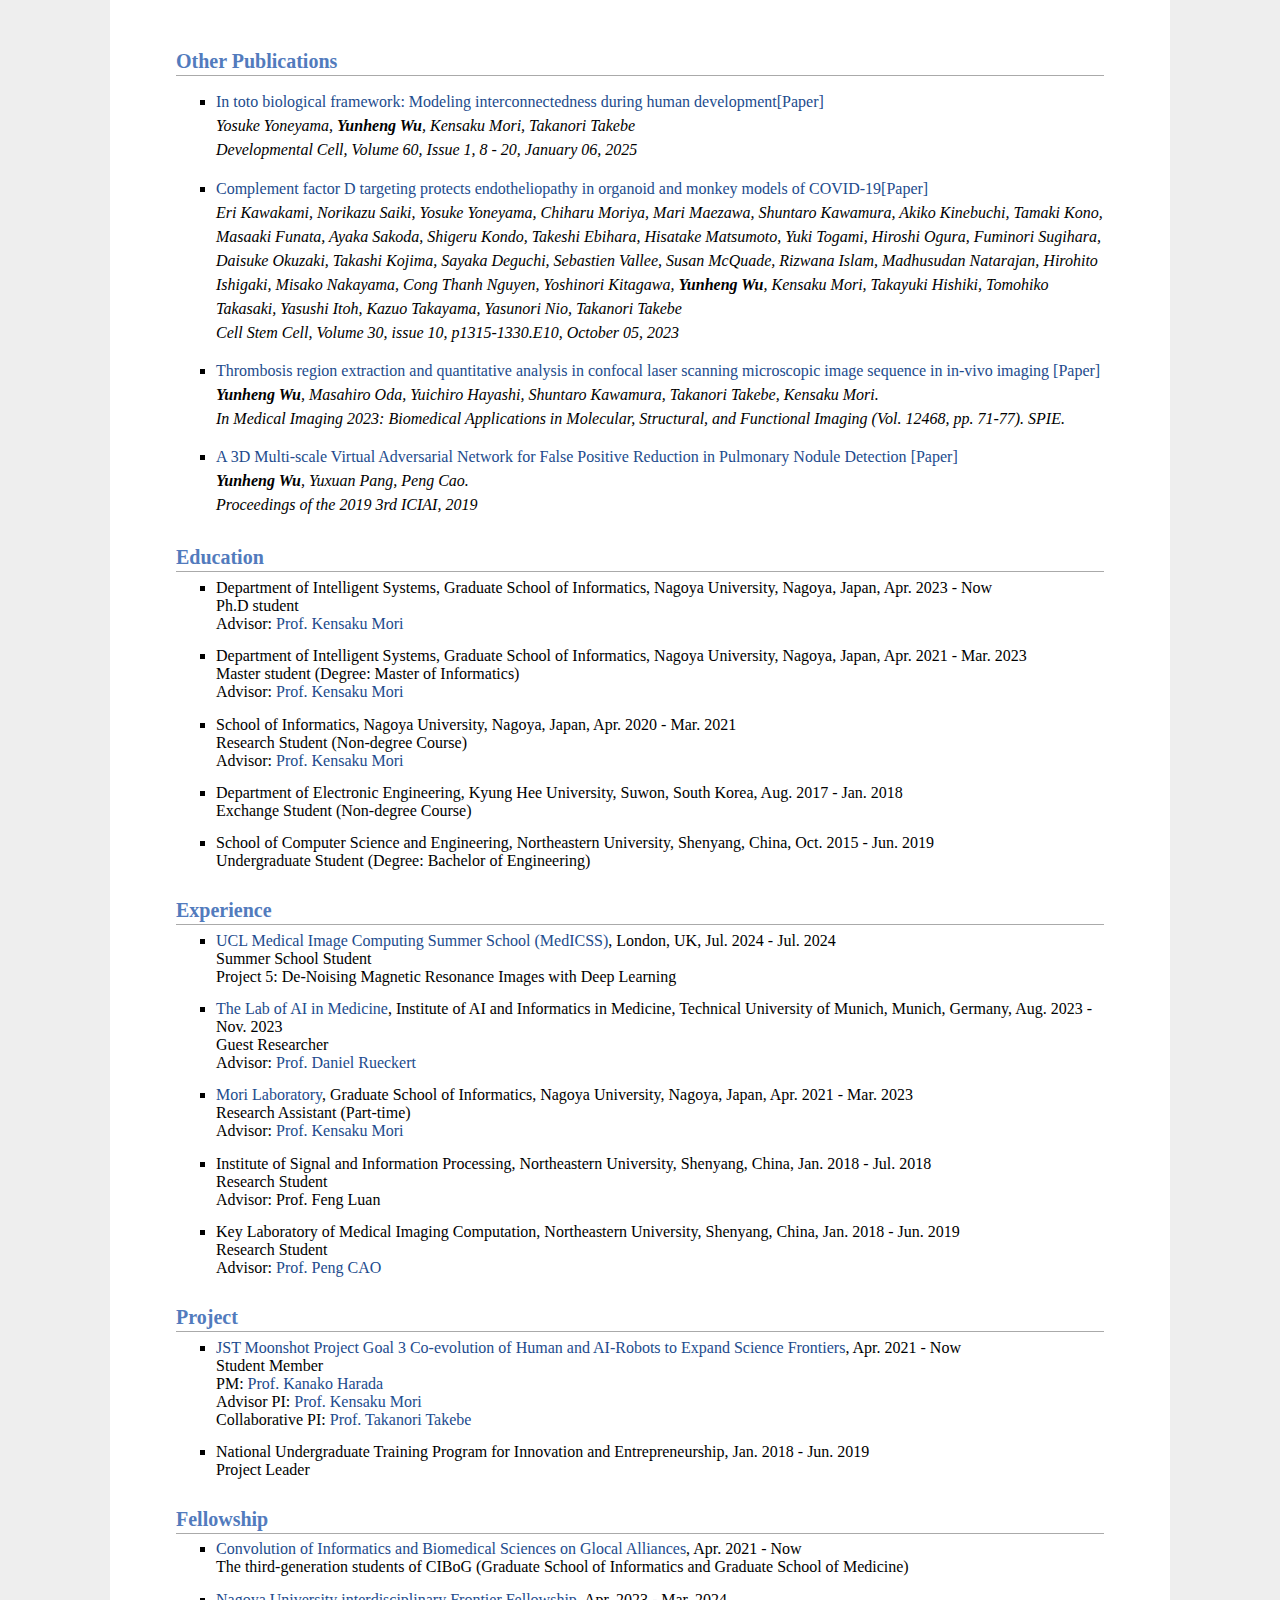
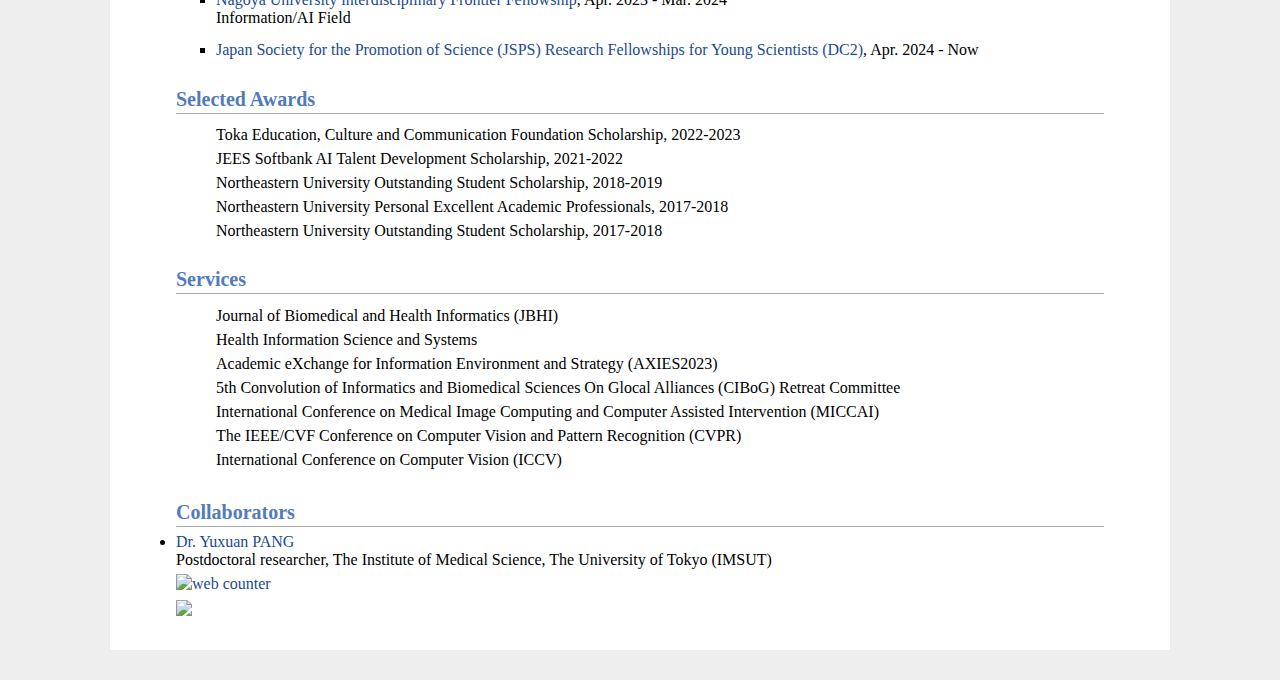
==== commit dbd3162d: "Update index.html" ====
--- a/index.html
+++ b/index.html
@@ -20,14 +20,13 @@
   ga('create', 'UA-87320911-1', 'auto');
   ga('send', 'pageview');
 </script>
-
 </head>
 <body>
 <div id="layout-content" style="margin-top:25px; position: relative;">
   <div style="
     position: absolute;
     top: -30;
-    right: 0;
+    right: -20;
     padding: 4px 10px;
     background: white;
     z-index: 999;
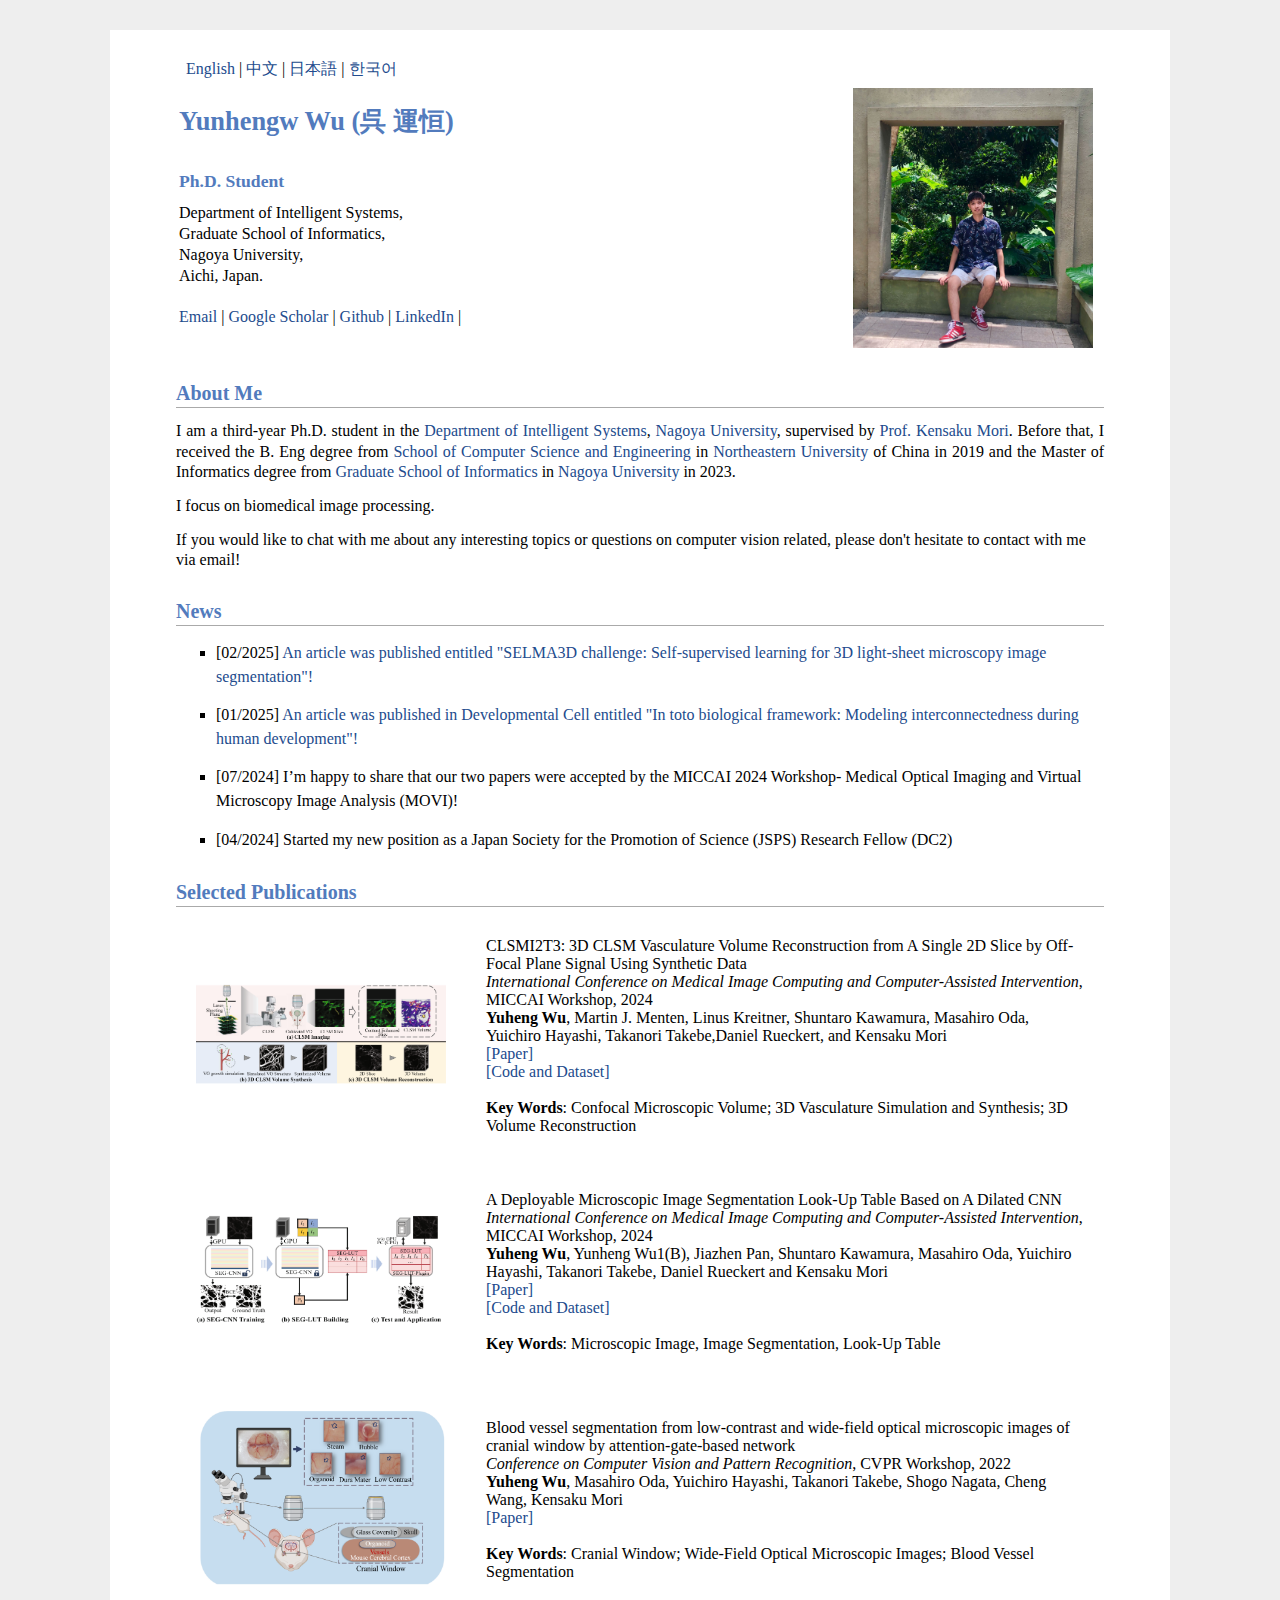
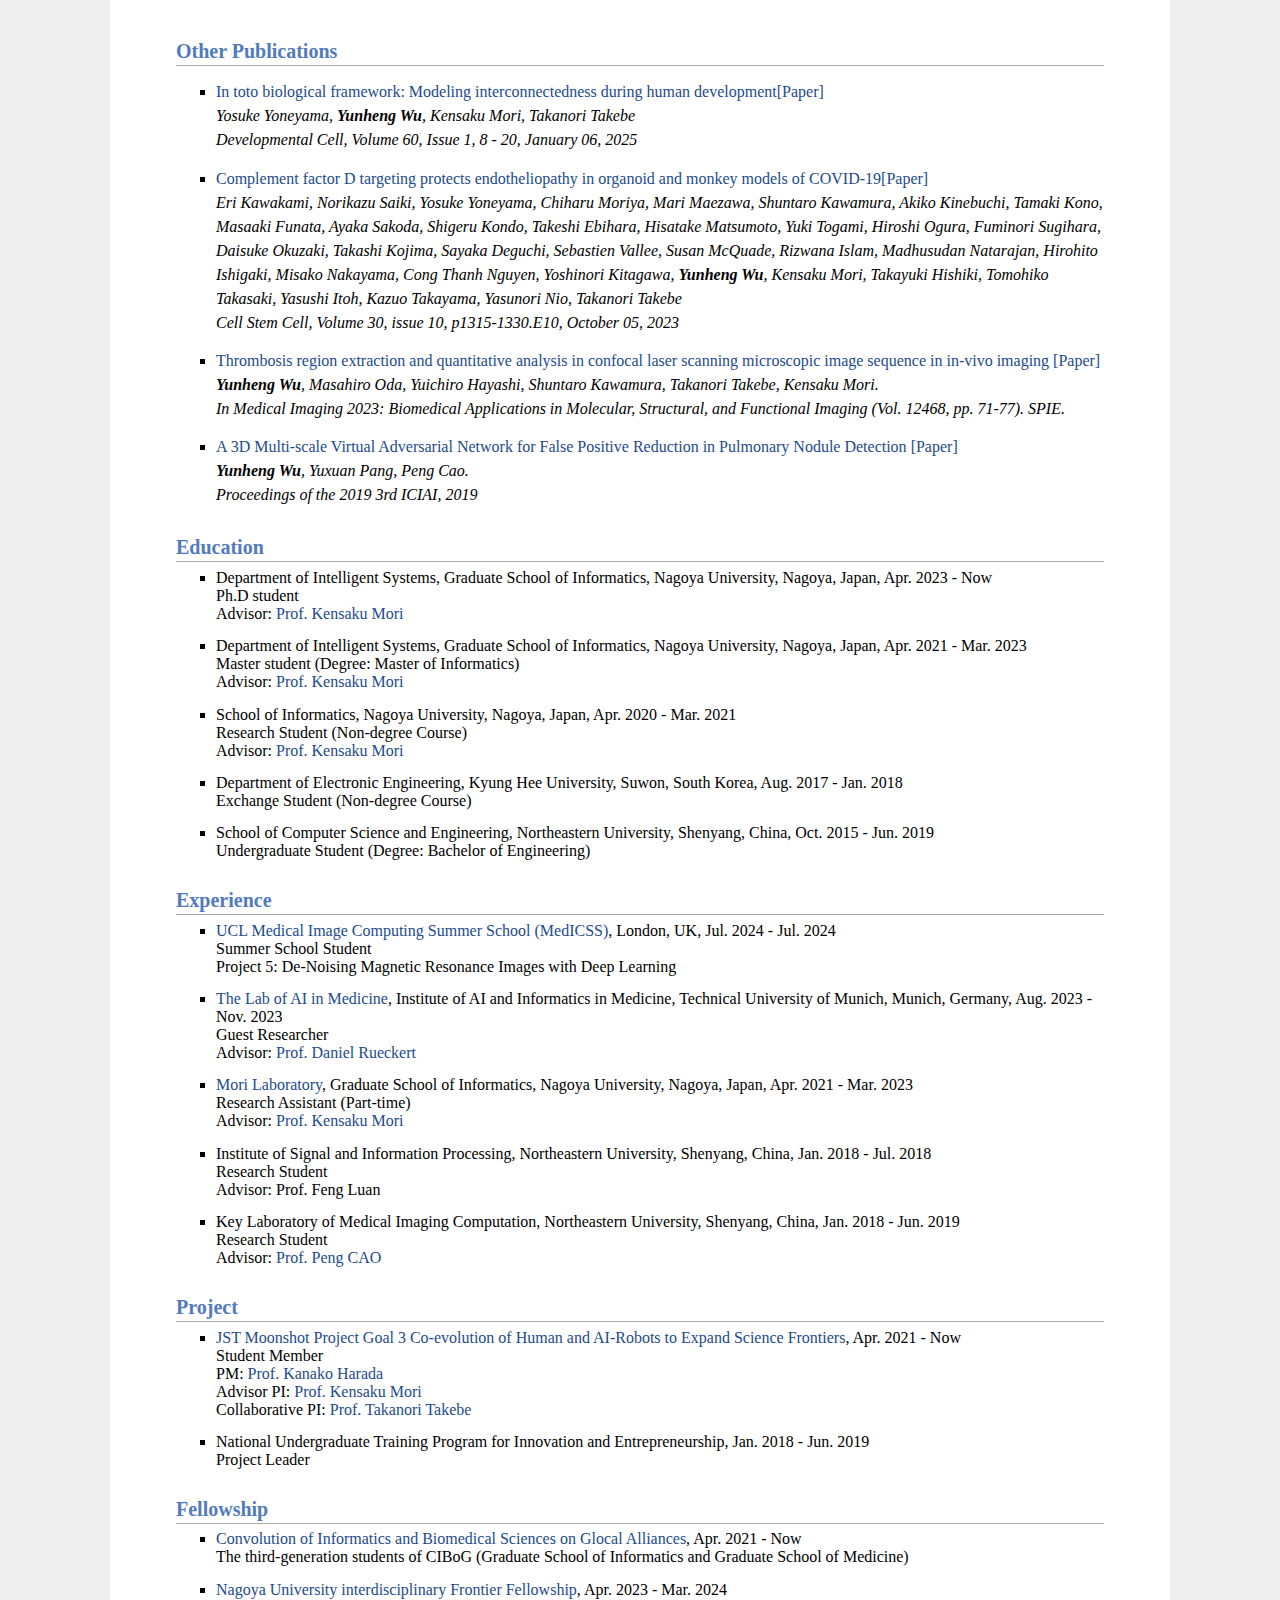
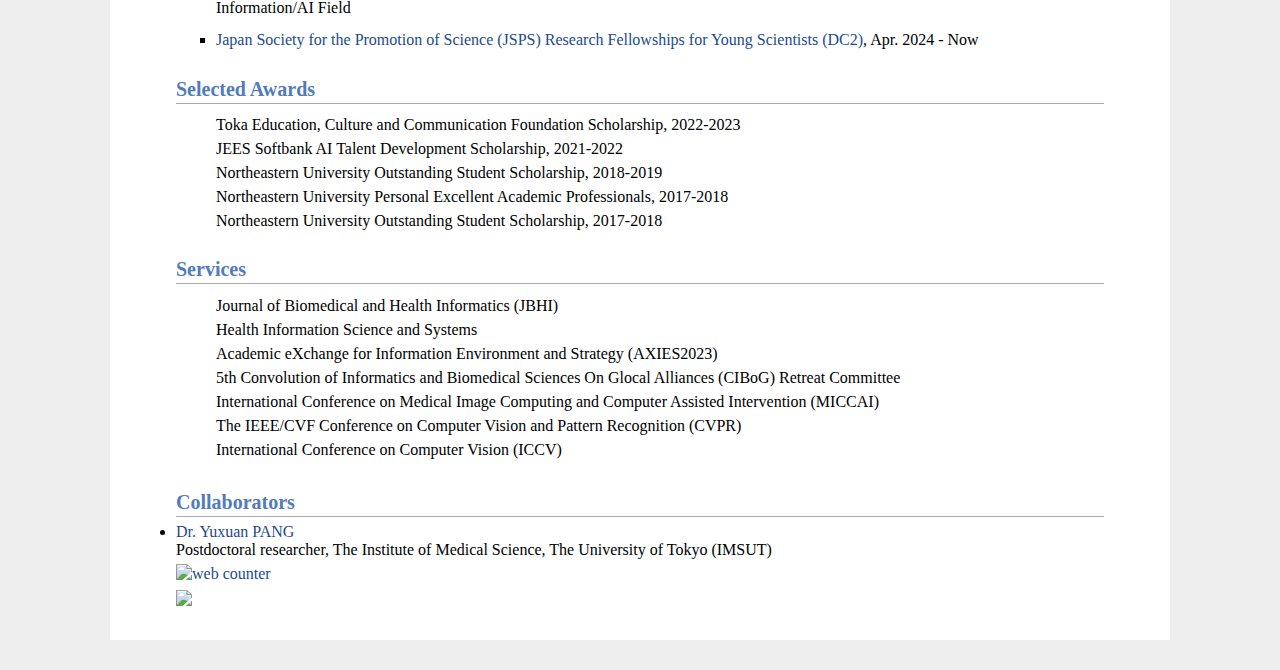
==== commit 876ac5c5: "Update index.html" ====
--- a/index.html
+++ b/index.html
@@ -22,11 +22,11 @@
 </script>
 </head>
 <body>
-<div id="layout-content" style="margin-top:25px; position: relative;">
+<div id="layout-content" style="margin-top:15px; position: relative;">
   <div style="
     position: absolute;
     top: -30;
-    right: -20;
+    right: 5;
     padding: 4px 10px;
     background: white;
     z-index: 999;
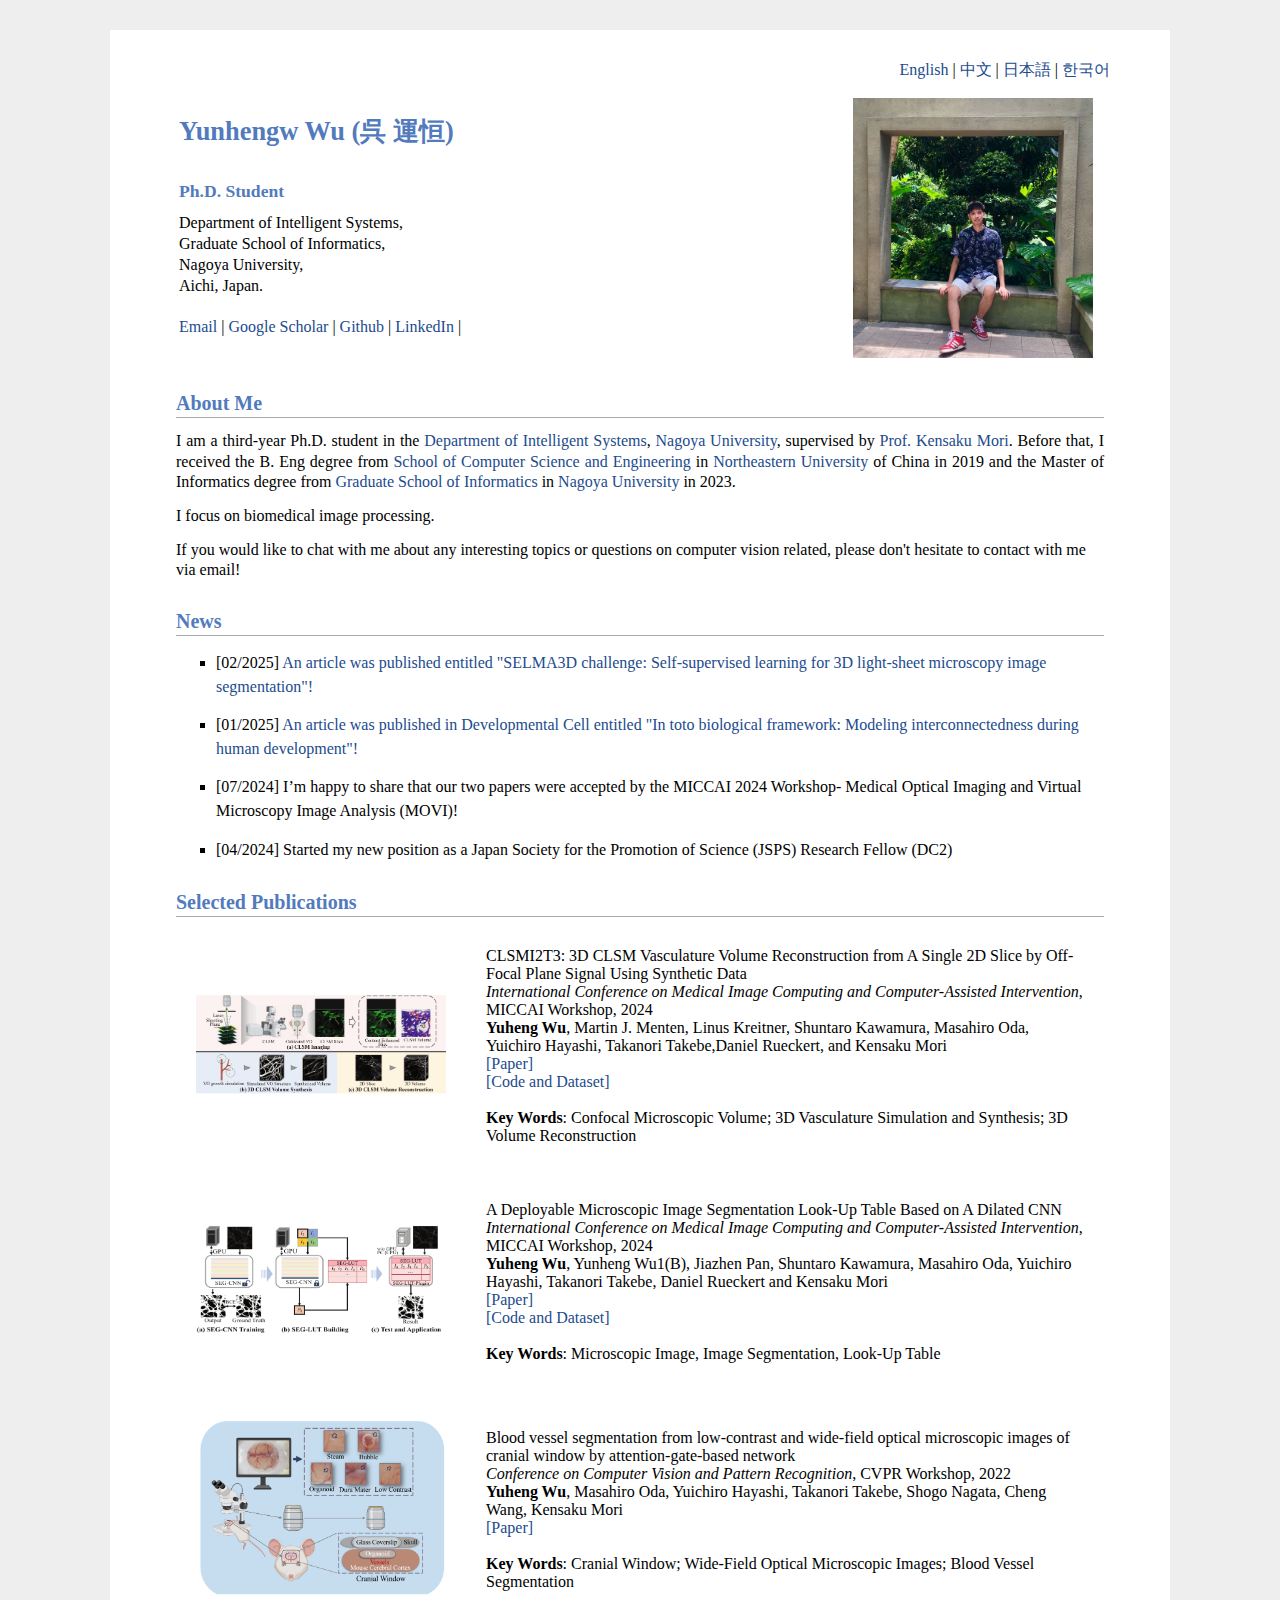
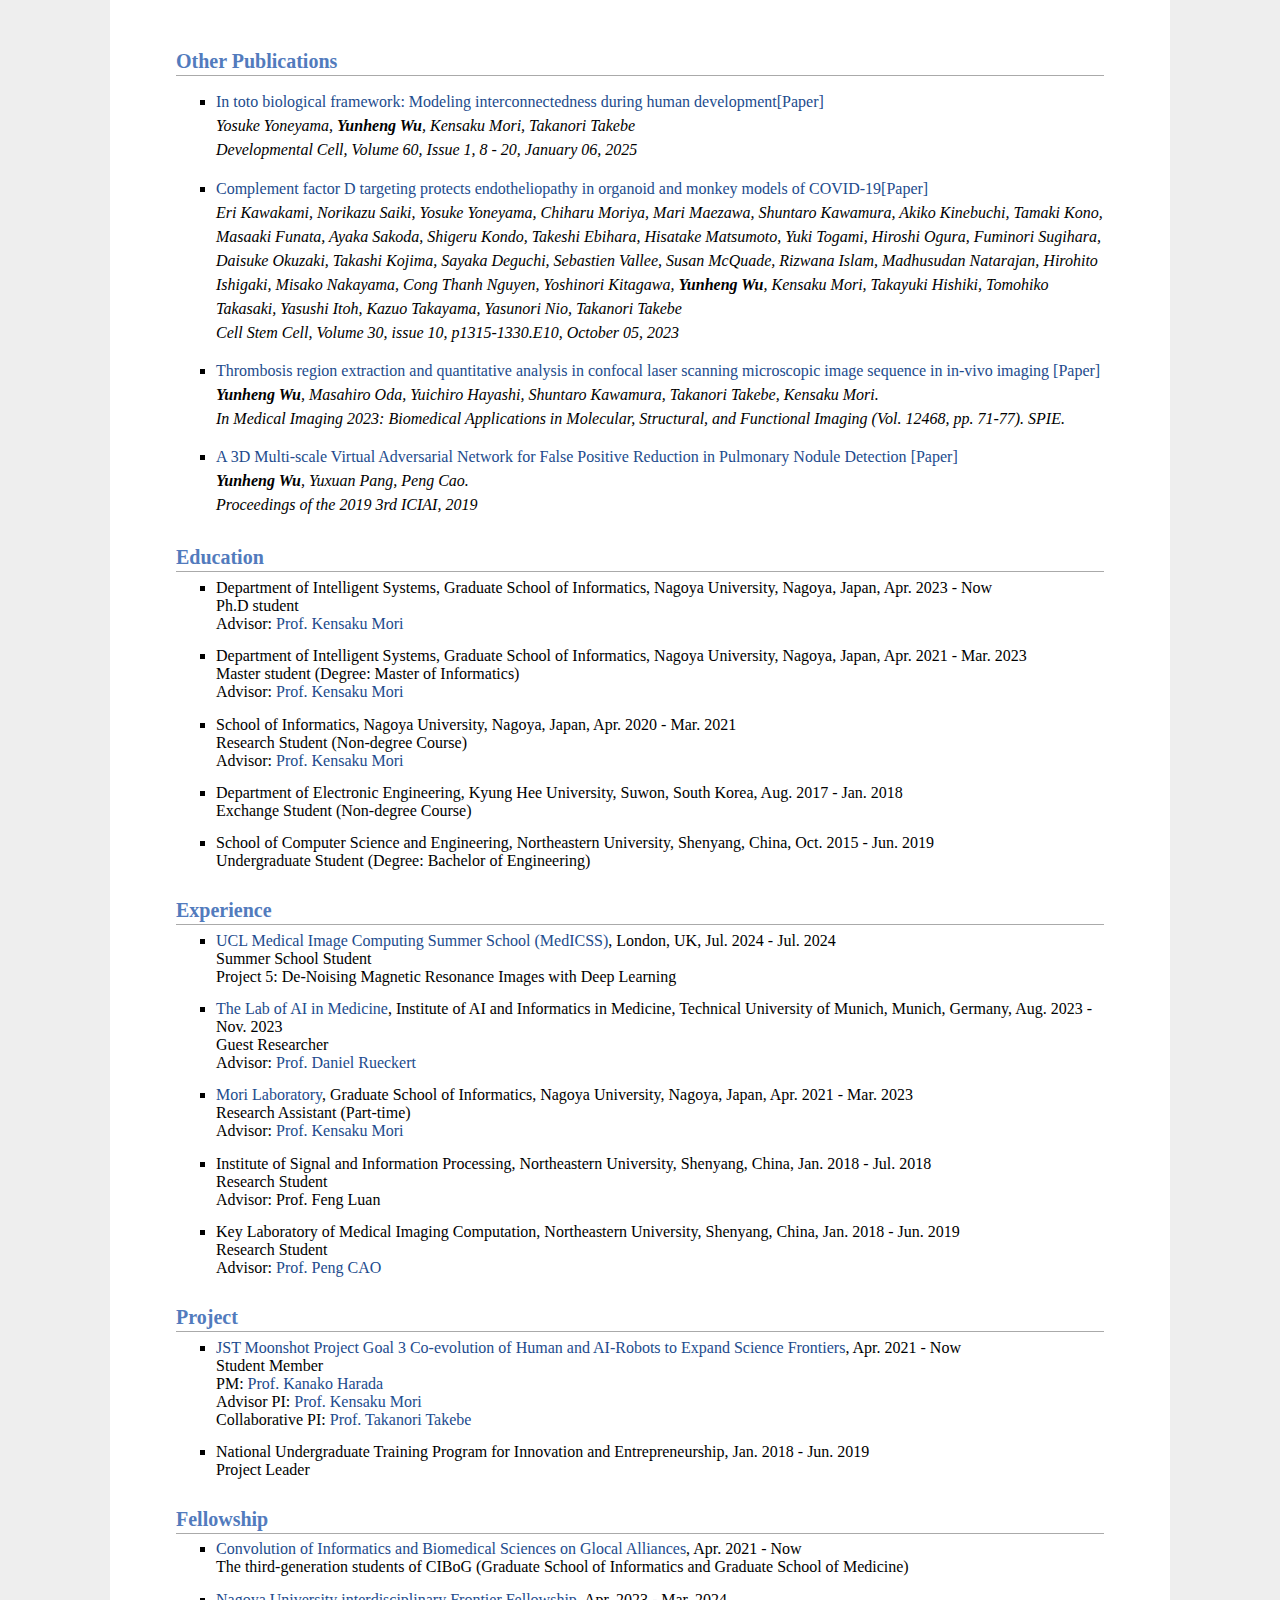
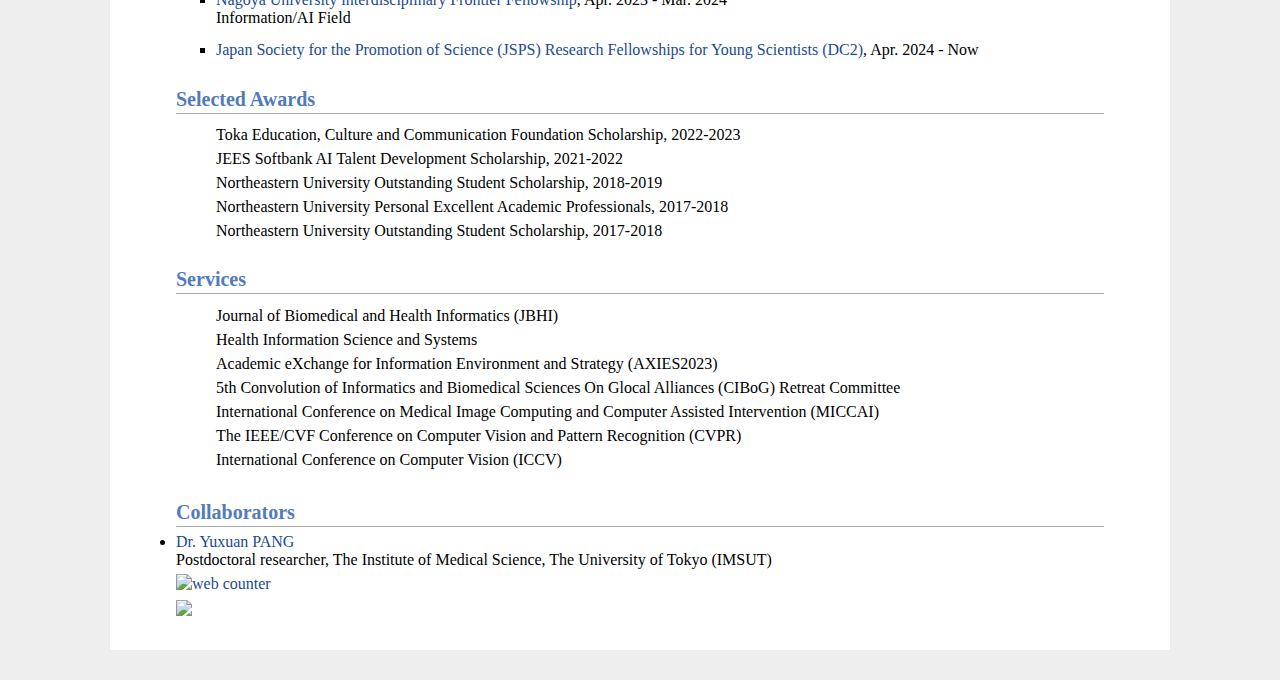
==== commit 82009958: "Update index.html" ====
--- a/index.html
+++ b/index.html
@@ -22,15 +22,8 @@
 </script>
 </head>
 <body>
-<div id="layout-content" style="margin-top:15px; position: relative;">
-  <div style="
-    position: absolute;
-    top: -30;
-    right: 5;
-    padding: 4px 10px;
-    background: white;
-    z-index: 999;
-  ">
+<div id="layout-content" style="margin-top:25px; position: relative;">
+  <div style="position: absolute; top: -10px; right: 0px; padding: 5px 10px; background: white; z-index: 999;">
     <a href="index.html">English</a> |
     <a href="index_zh.html">中文</a> |
     <a href="index_jp.html">日本語</a> |
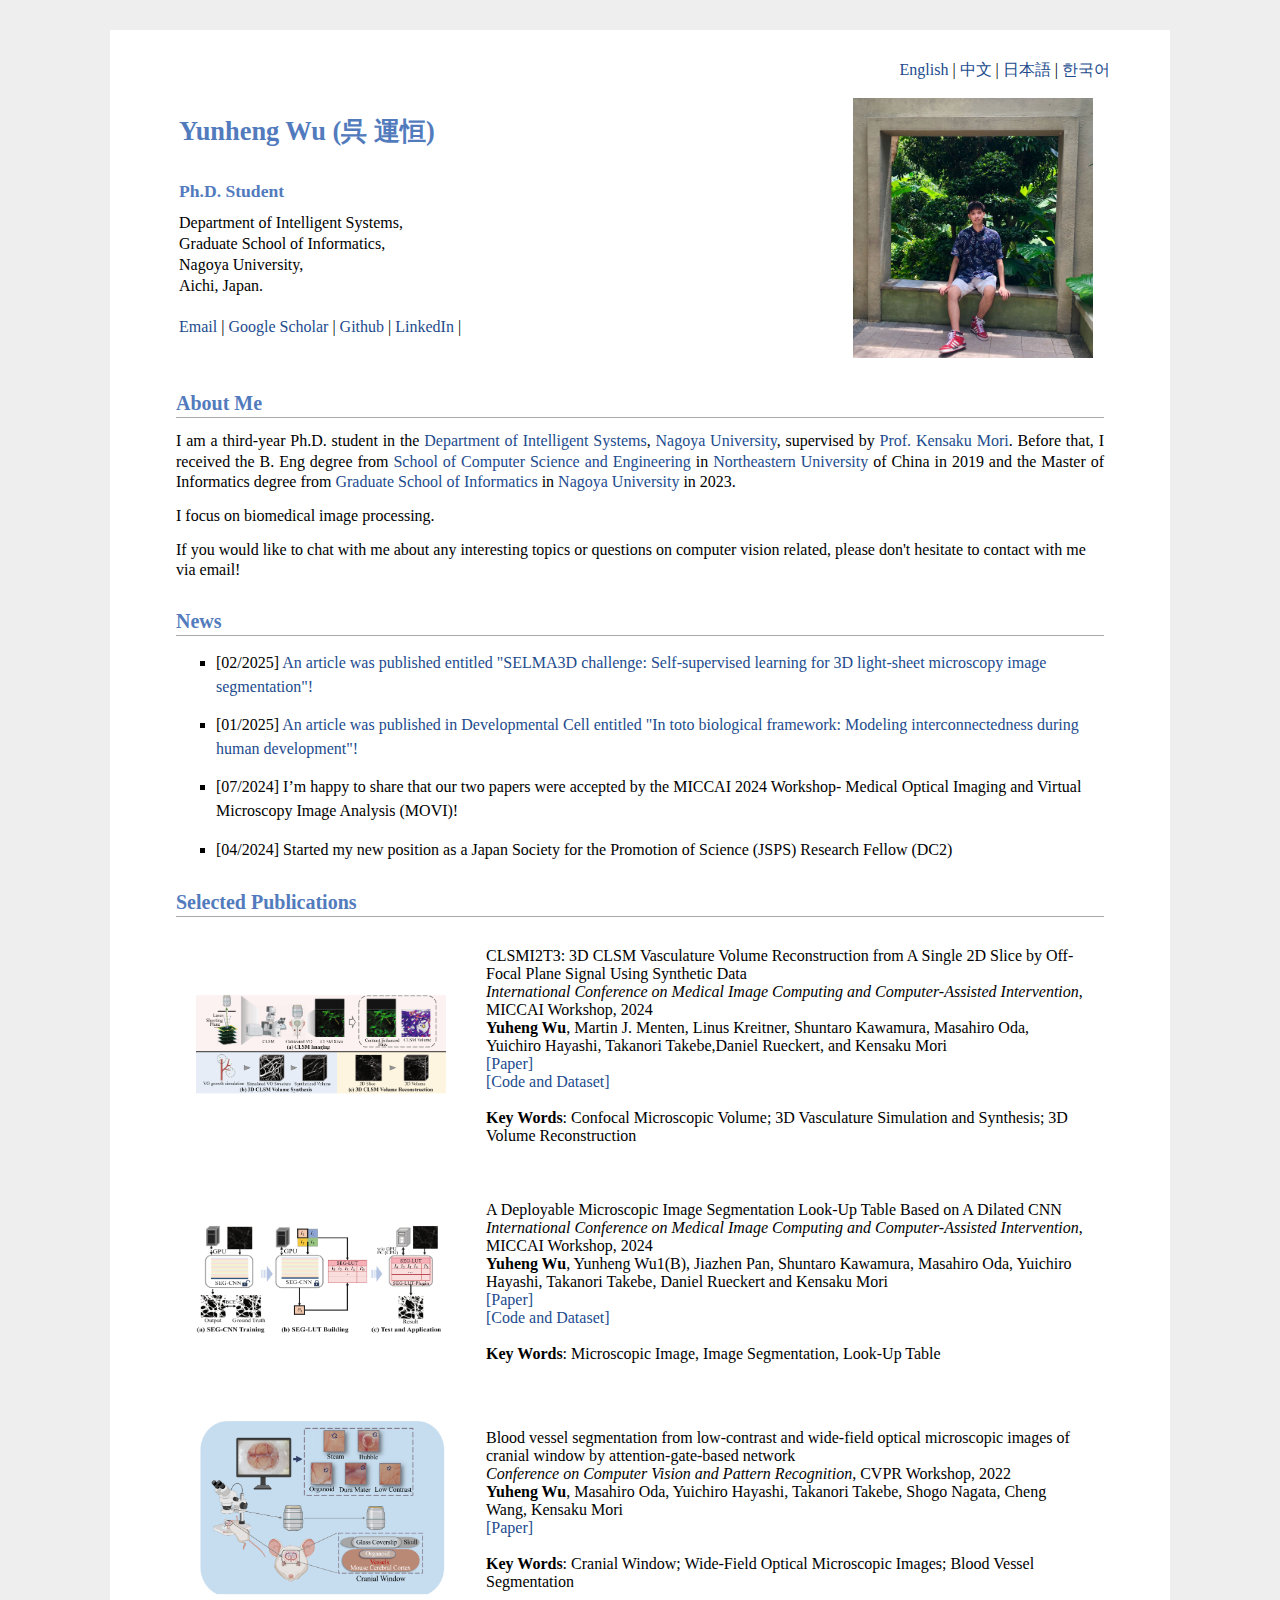
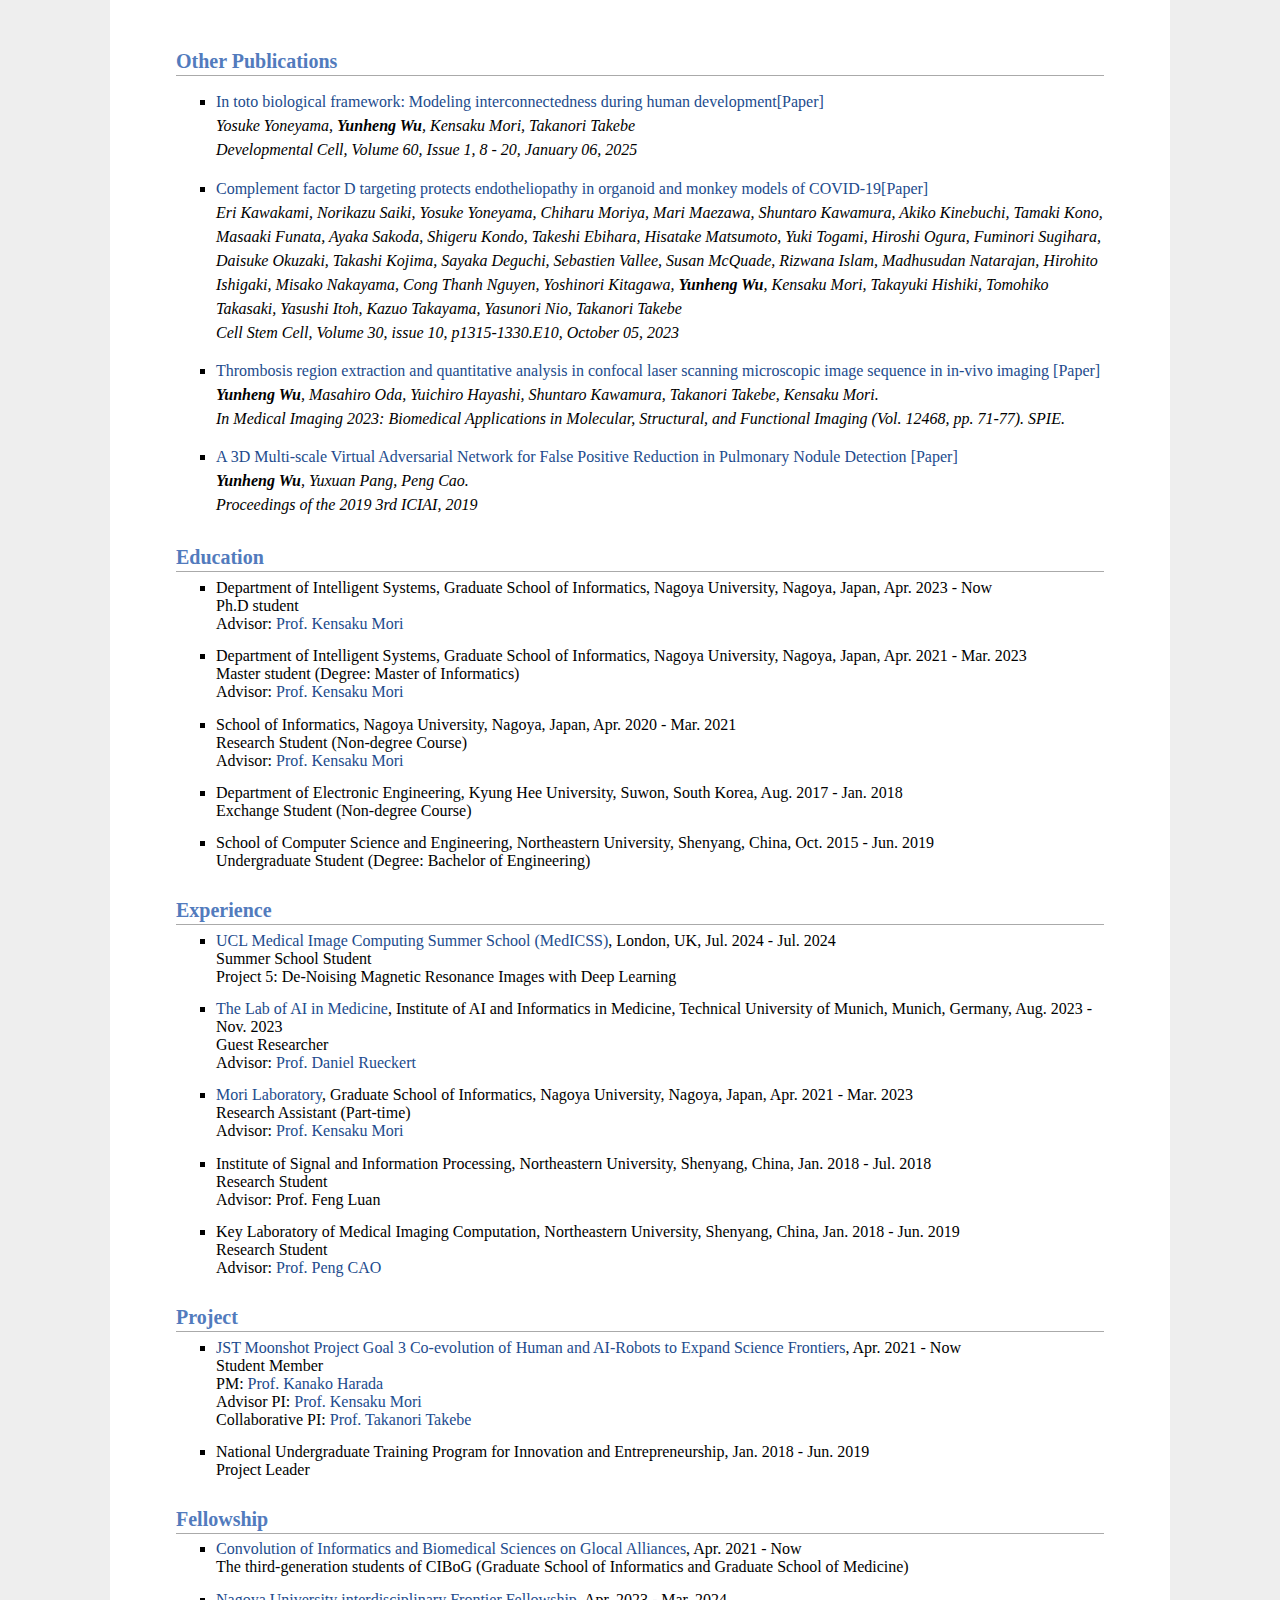
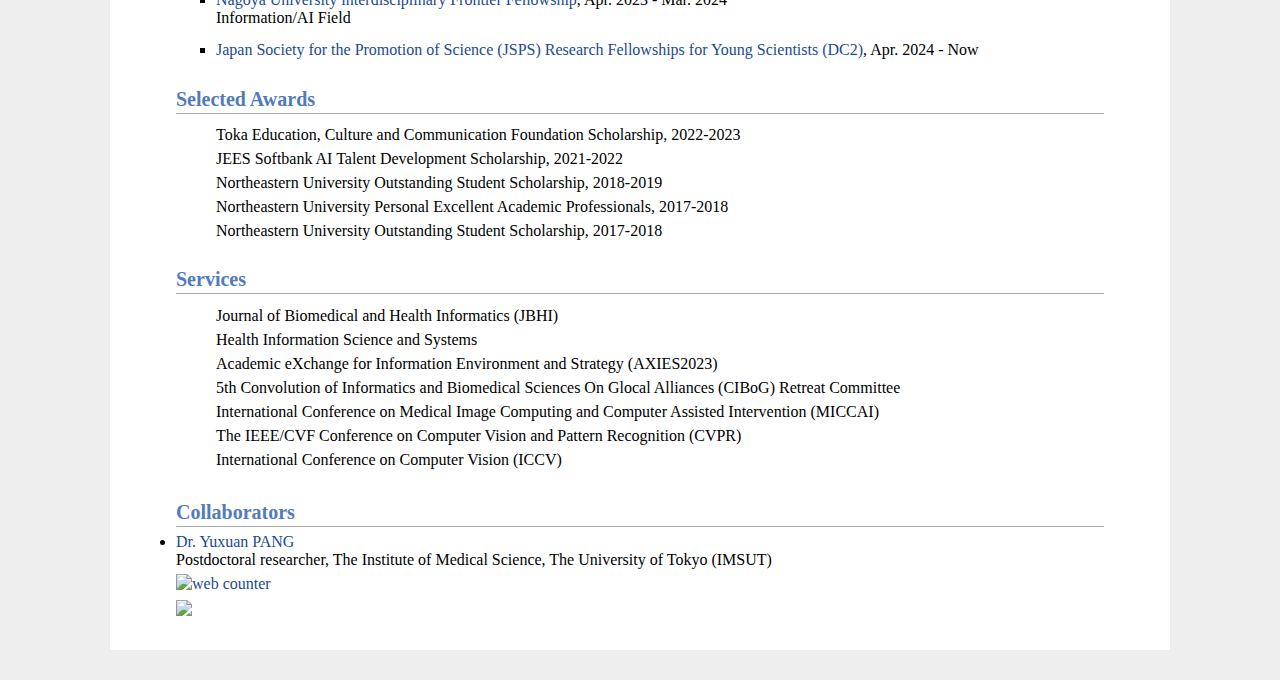
==== commit 1773068f: "Update index.html" ====
--- a/index.html
+++ b/index.html
@@ -36,7 +36,7 @@
 		<tr>
 			<td width="670">
 				<div id="toptitle">					
-					<h1><font > Yunhengw Wu (呉 運恒) </font></h1>
+					<h1><font > Yunheng Wu (呉 運恒) </font></h1>
 				</div>
 
 				<h3><font > Ph.D. Student  </font></h3>
--- a/jemdoc.css
+++ b/jemdoc.css
@@ -17,7 +17,11 @@
 }
 
 body { 
-  font-family: Georgia, serif;
+  font-family:     Georgia, /* 英文 */
+    "Noto Serif SC", "Microsoft YaHei", "PingFang SC", "SimSun", /* 中文 */
+"Hiragino Mincho Pro", "Yu Mincho", "Noto Serif JP", "MS PMincho", "MS Mincho", /* 日文 */
+    "Noto Serif KR", "Apple SD Gothic Neo", "Malgun Gothic", /* 韩文 */
+    serif;
   color: #000;
   background-color: #ffffff; 
   text-align:left; /* for IE */
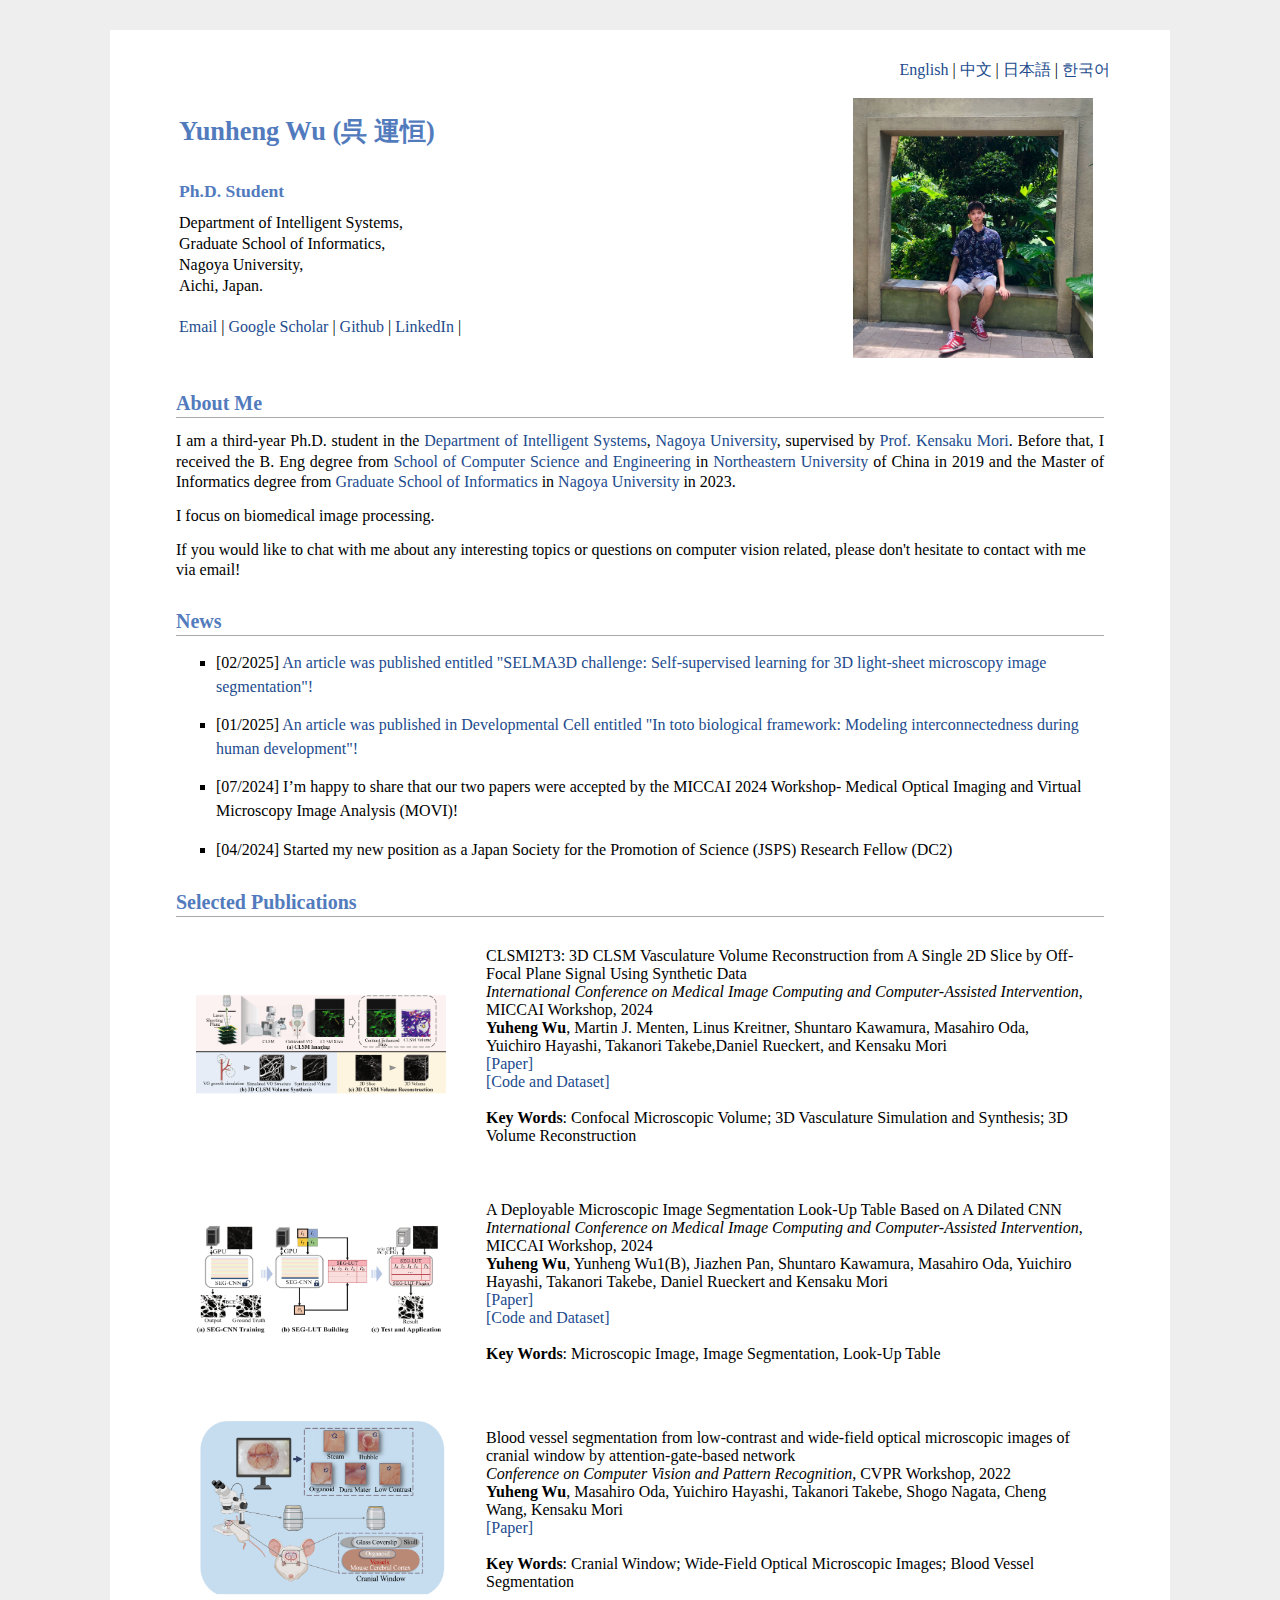
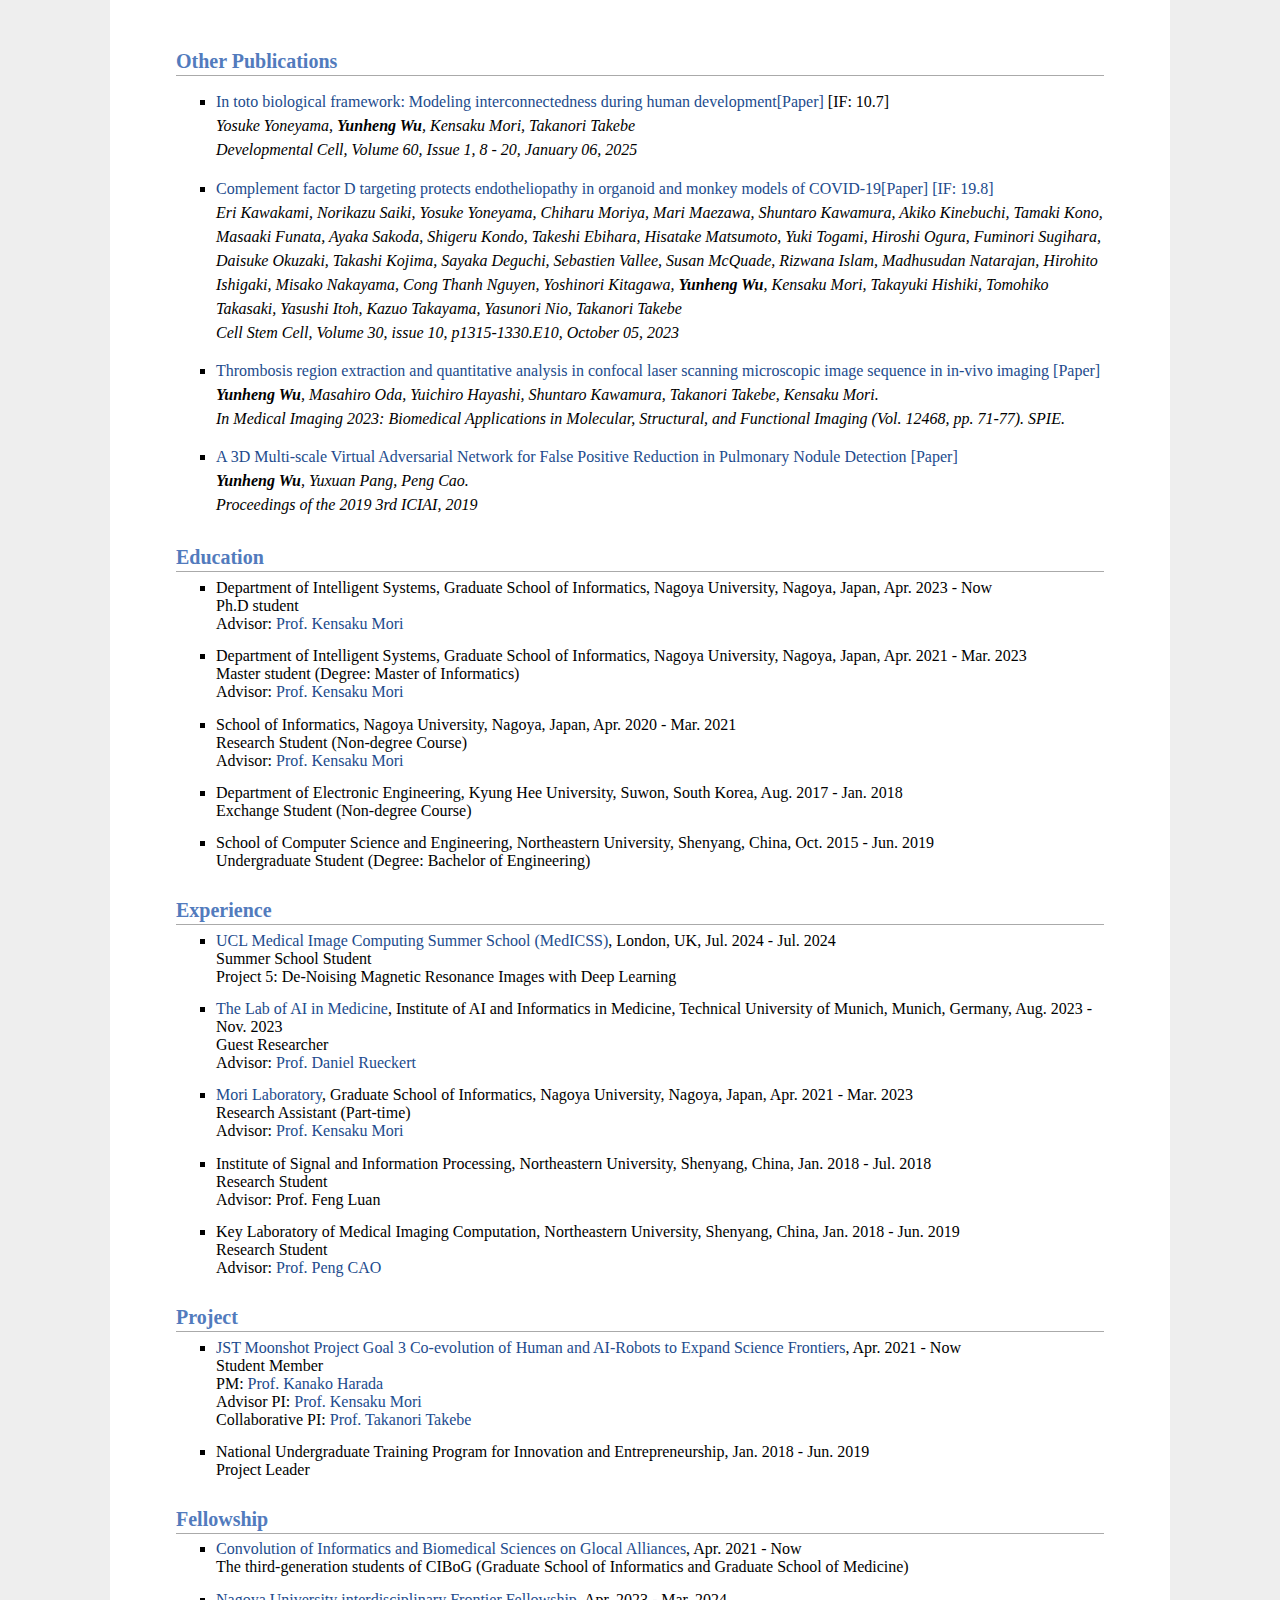
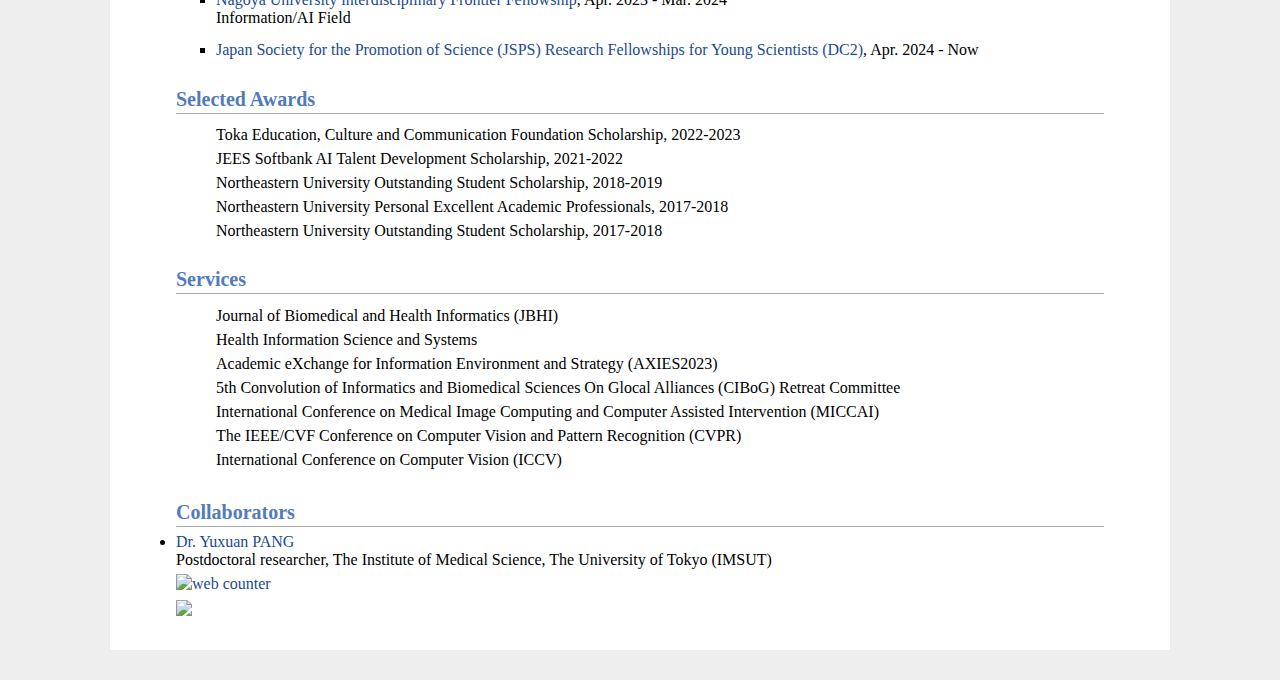
==== commit 33a57dcd: "Update index.html" ====
--- a/index.html
+++ b/index.html
@@ -213,13 +213,13 @@
 <h2><font > Other Publications </font></h2>
 <ul>
 	<li> <p style="margin-left: 0px; line-height: 150%; margin-top: 10px; margin-bottom: 10px;"><font size="3"><meta charset="utf-8">
-            <a href="https://www.cell.com/developmental-cell/abstract/S1534-5807(24)00576-8">In toto biological framework: Modeling interconnectedness during human development</a><a href="https://www.cell.com/cell-stem-cell/fulltext/S1934-5909(23)00322-3">[Paper]</a> <br> 
+            <a href="https://www.cell.com/developmental-cell/abstract/S1534-5807(24)00576-8">In toto biological framework: Modeling interconnectedness during human development</a><a href="https://www.cell.com/cell-stem-cell/fulltext/S1934-5909(23)00322-3">[Paper]</a> [IF: 10.7] <br> 
          <i>   Yosuke Yoneyama, <b>Yunheng Wu</b>, Kensaku Mori, Takanori Takebe </i><br> 
 	 <i>	Developmental Cell, Volume 60, Issue 1, 8 - 20, January 06, 2025</i> <br>
 	  </font>
 	 </p> </li>
 	<li> <p style="margin-left: 0px; line-height: 150%; margin-top: 10px; margin-bottom: 10px;"><font size="3"><meta charset="utf-8">
-            <a href="https://www.cell.com/cell-stem-cell/fulltext/S1934-5909(23)00322-3">Complement factor D targeting protects endotheliopathy in organoid and monkey models of COVID-19</a><a href="https://www.cell.com/cell-stem-cell/fulltext/S1934-5909(23)00322-3">[Paper]</a> <br> 
+            <a href="https://www.cell.com/cell-stem-cell/fulltext/S1934-5909(23)00322-3">Complement factor D targeting protects endotheliopathy in organoid and monkey models of COVID-19</a><a href="https://www.cell.com/cell-stem-cell/fulltext/S1934-5909(23)00322-3">[Paper] [IF: 19.8]</a> <br> 
          <i>   Eri Kawakami, Norikazu Saiki, Yosuke Yoneyama, Chiharu Moriya, Mari Maezawa, Shuntaro Kawamura, Akiko Kinebuchi, Tamaki Kono, Masaaki Funata, Ayaka Sakoda, Shigeru Kondo, Takeshi Ebihara, Hisatake Matsumoto, Yuki Togami, Hiroshi Ogura, Fuminori Sugihara, Daisuke Okuzaki, Takashi Kojima, Sayaka Deguchi, Sebastien Vallee, Susan McQuade, Rizwana Islam, Madhusudan Natarajan, Hirohito Ishigaki, Misako Nakayama, Cong Thanh Nguyen, Yoshinori Kitagawa, <b>Yunheng Wu</b>, Kensaku Mori, Takayuki Hishiki, Tomohiko Takasaki, Yasushi Itoh, Kazuo Takayama, Yasunori Nio, Takanori Takebe </i><br> 
 	 <i>	Cell Stem Cell, Volume 30, issue 10, p1315-1330.E10, October 05, 2023</i> <br>
 	  </font>
--- a/jemdoc.css
+++ b/jemdoc.css
@@ -17,9 +17,9 @@
 }
 
 body { 
-  font-family:     Georgia, /* 英文 */
+  font-family: Georgia, /* 英文 */
+    "Meiryo","MS Mincho","Noto Serif JP","Hiragino Mincho Pro", "Yu Mincho", "Noto Serif JP","Noto Serif CJK JP", "Noto Serif CJK SC","MS PMincho"  /* 日文 */
     "Noto Serif SC", "Microsoft YaHei", "PingFang SC", "SimSun", /* 中文 */
-"Hiragino Mincho Pro", "Yu Mincho", "Noto Serif JP", "MS PMincho", "MS Mincho", /* 日文 */
     "Noto Serif KR", "Apple SD Gothic Neo", "Malgun Gothic", /* 韩文 */
     serif;
   color: #000;
@@ -35,6 +35,9 @@
   padding-bottom: 30px;
   max-width: 960px;
 }
+body {
+  font-family: Georgia,serif, 'Roboto Mono', 'Courier New', monospace, Georgia;
+}
 
 #layout-menu {
 	background: #f6f6f6;
@@ -376,3 +379,7 @@
     border: none;
     text-align: left;
 }
+.number-font {
+  font-family: 'Roboto Mono', 'Courier New', monospace;
+}
+
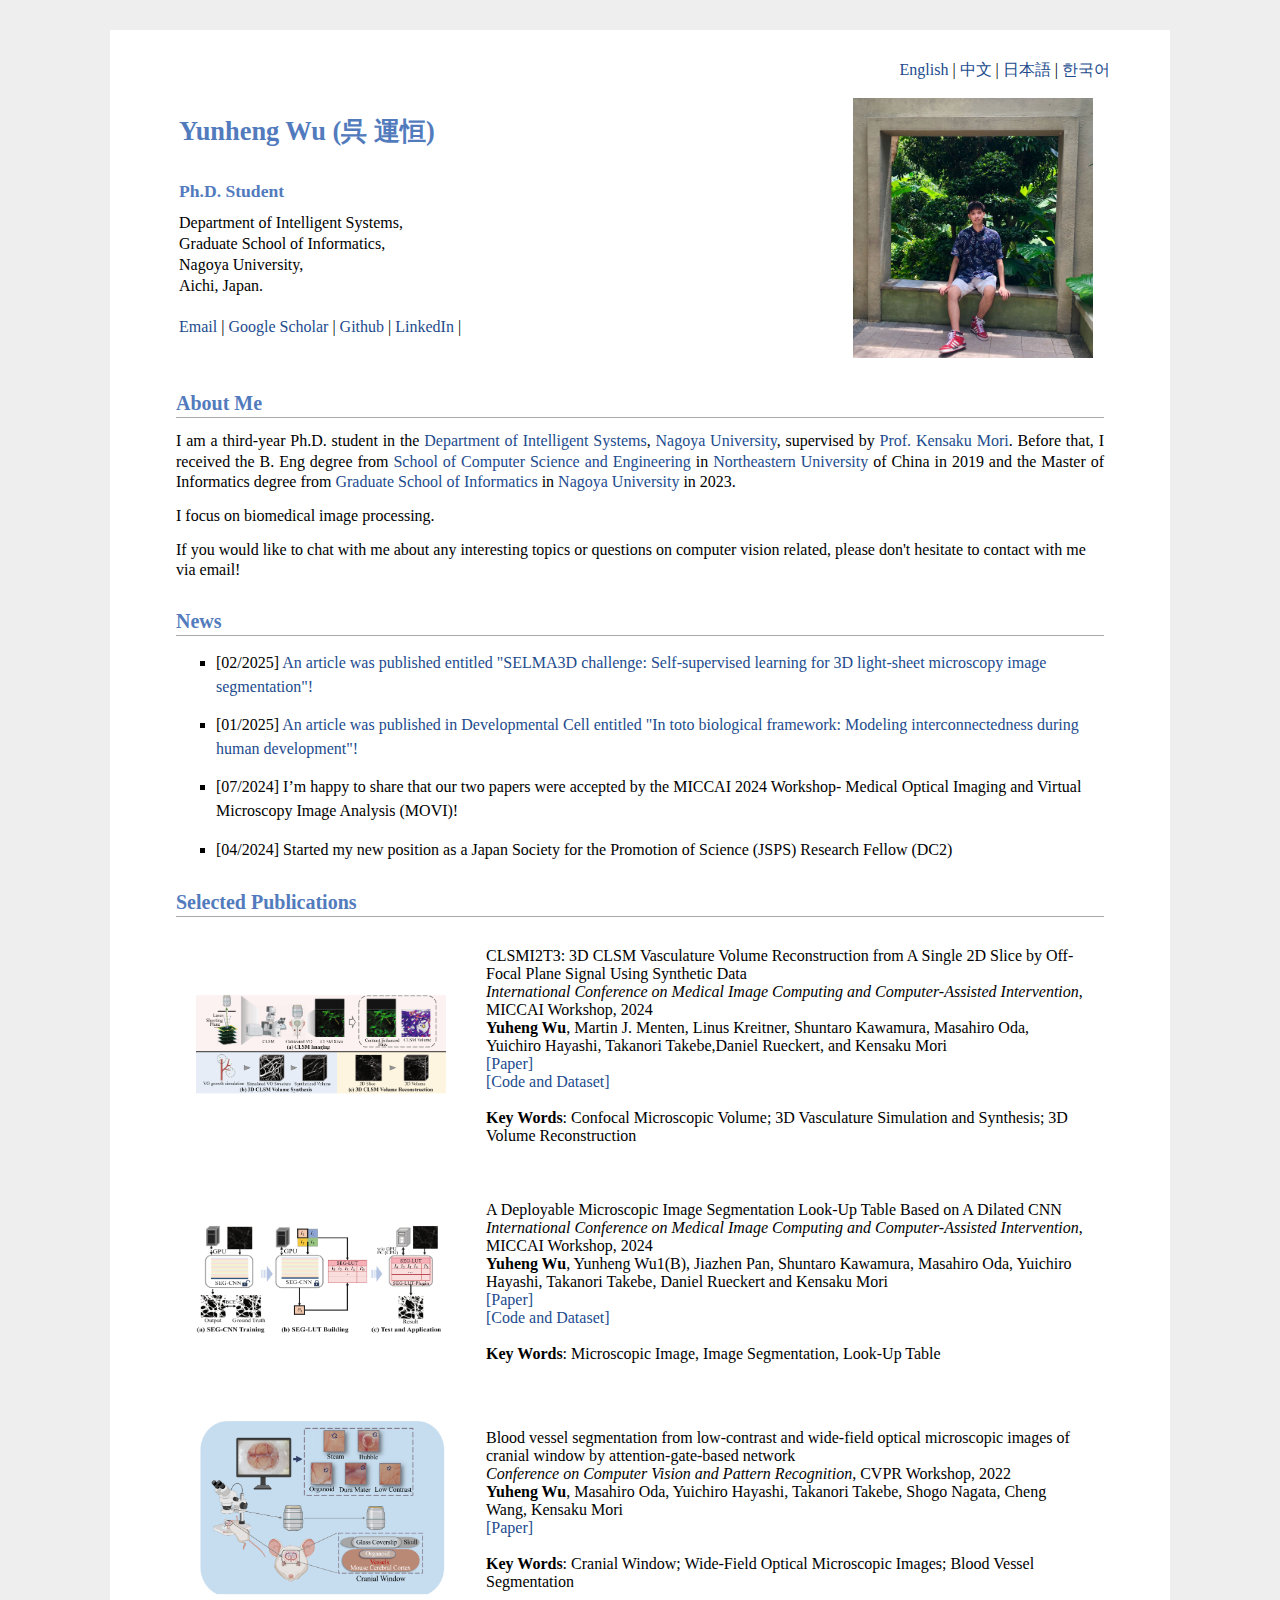
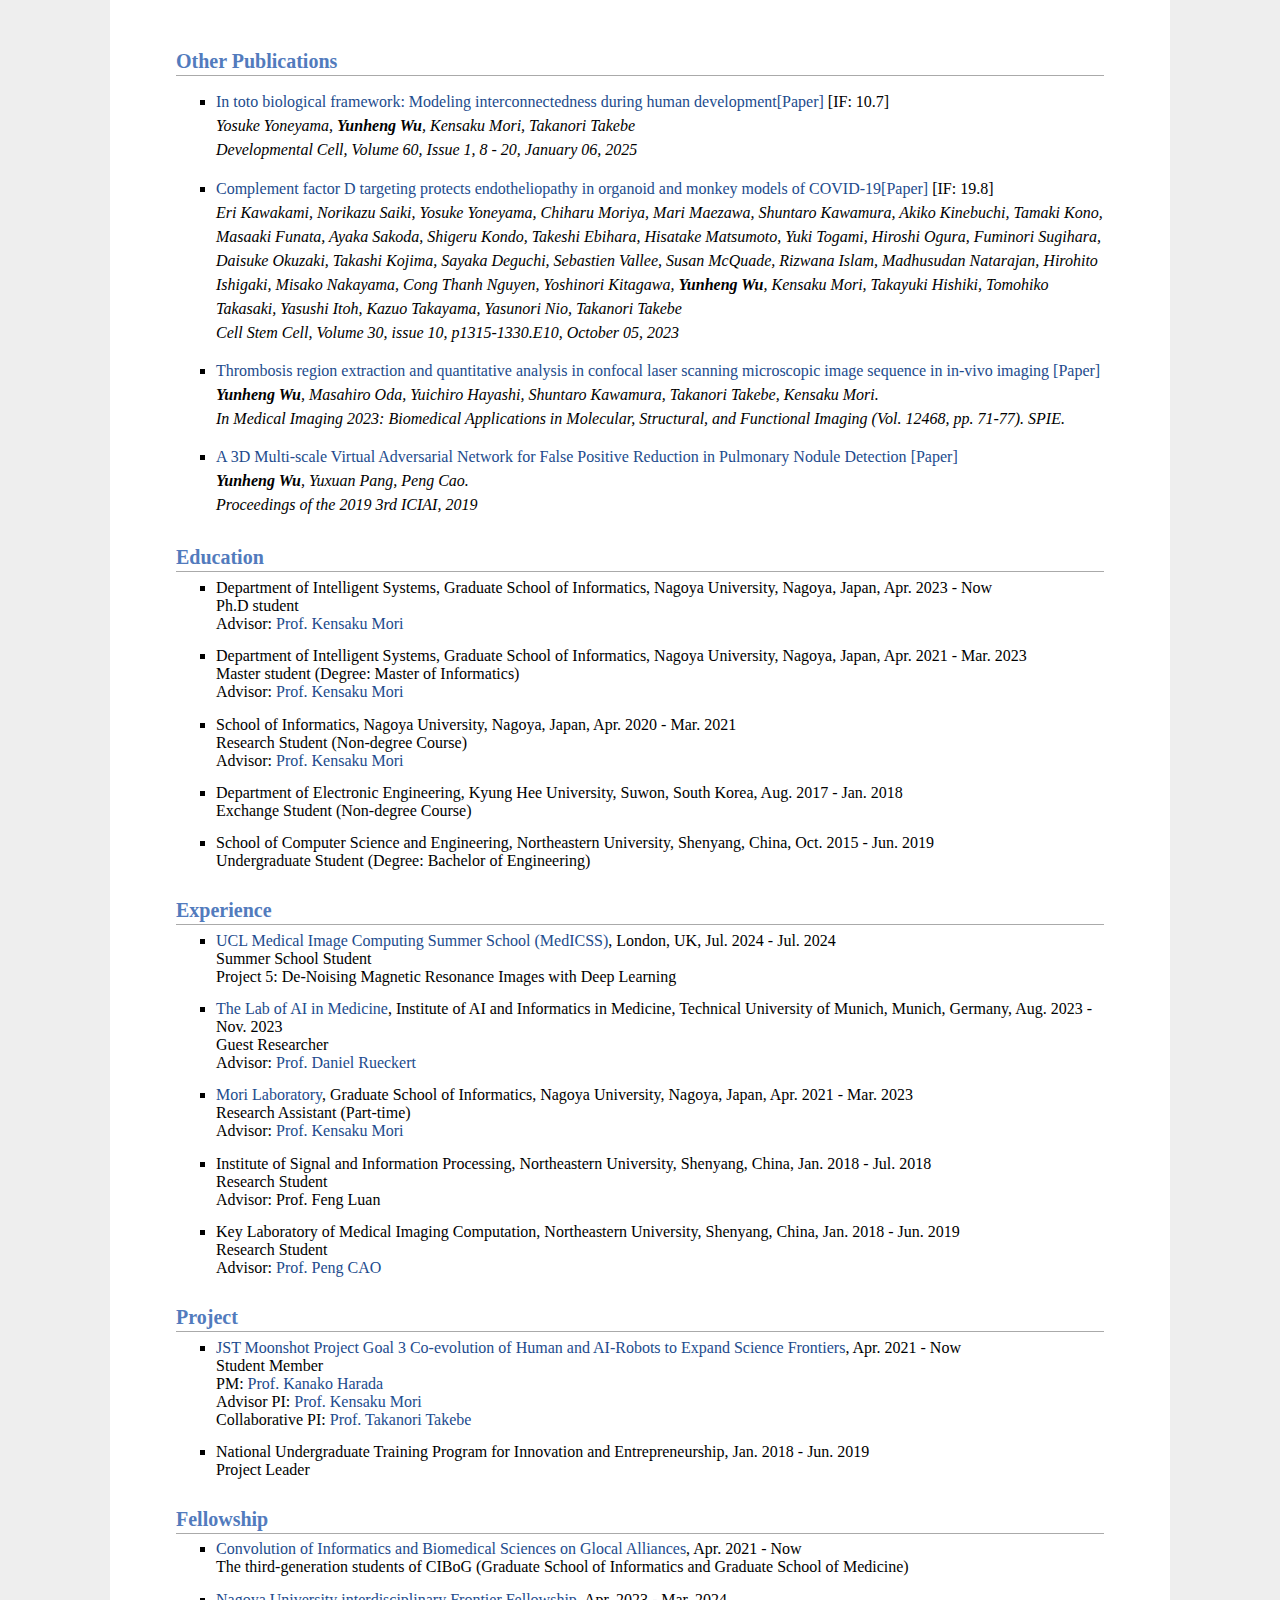
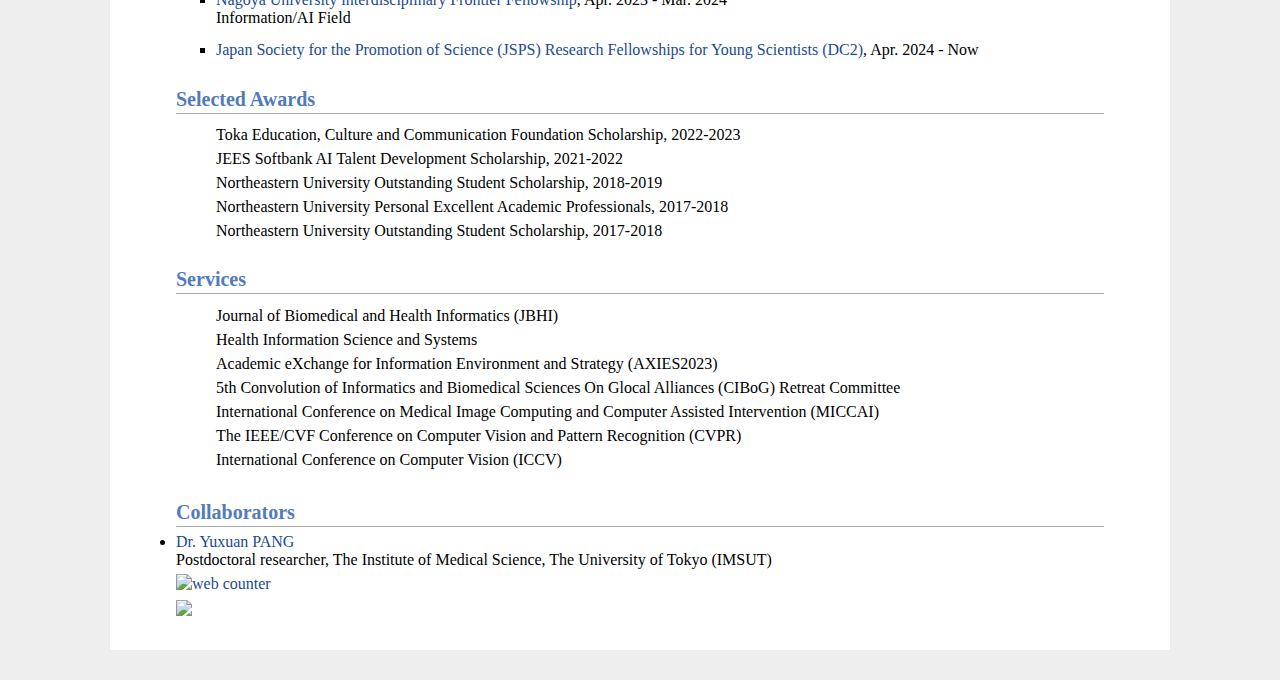
==== commit cd81e576: "Update index.html" ====
--- a/index.html
+++ b/index.html
@@ -219,7 +219,7 @@
 	  </font>
 	 </p> </li>
 	<li> <p style="margin-left: 0px; line-height: 150%; margin-top: 10px; margin-bottom: 10px;"><font size="3"><meta charset="utf-8">
-            <a href="https://www.cell.com/cell-stem-cell/fulltext/S1934-5909(23)00322-3">Complement factor D targeting protects endotheliopathy in organoid and monkey models of COVID-19</a><a href="https://www.cell.com/cell-stem-cell/fulltext/S1934-5909(23)00322-3">[Paper] [IF: 19.8]</a> <br> 
+            <a href="https://www.cell.com/cell-stem-cell/fulltext/S1934-5909(23)00322-3">Complement factor D targeting protects endotheliopathy in organoid and monkey models of COVID-19</a><a href="https://www.cell.com/cell-stem-cell/fulltext/S1934-5909(23)00322-3">[Paper] </a>[IF: 19.8] <br> 
          <i>   Eri Kawakami, Norikazu Saiki, Yosuke Yoneyama, Chiharu Moriya, Mari Maezawa, Shuntaro Kawamura, Akiko Kinebuchi, Tamaki Kono, Masaaki Funata, Ayaka Sakoda, Shigeru Kondo, Takeshi Ebihara, Hisatake Matsumoto, Yuki Togami, Hiroshi Ogura, Fuminori Sugihara, Daisuke Okuzaki, Takashi Kojima, Sayaka Deguchi, Sebastien Vallee, Susan McQuade, Rizwana Islam, Madhusudan Natarajan, Hirohito Ishigaki, Misako Nakayama, Cong Thanh Nguyen, Yoshinori Kitagawa, <b>Yunheng Wu</b>, Kensaku Mori, Takayuki Hishiki, Tomohiko Takasaki, Yasushi Itoh, Kazuo Takayama, Yasunori Nio, Takanori Takebe </i><br> 
 	 <i>	Cell Stem Cell, Volume 30, issue 10, p1315-1330.E10, October 05, 2023</i> <br>
 	  </font>
